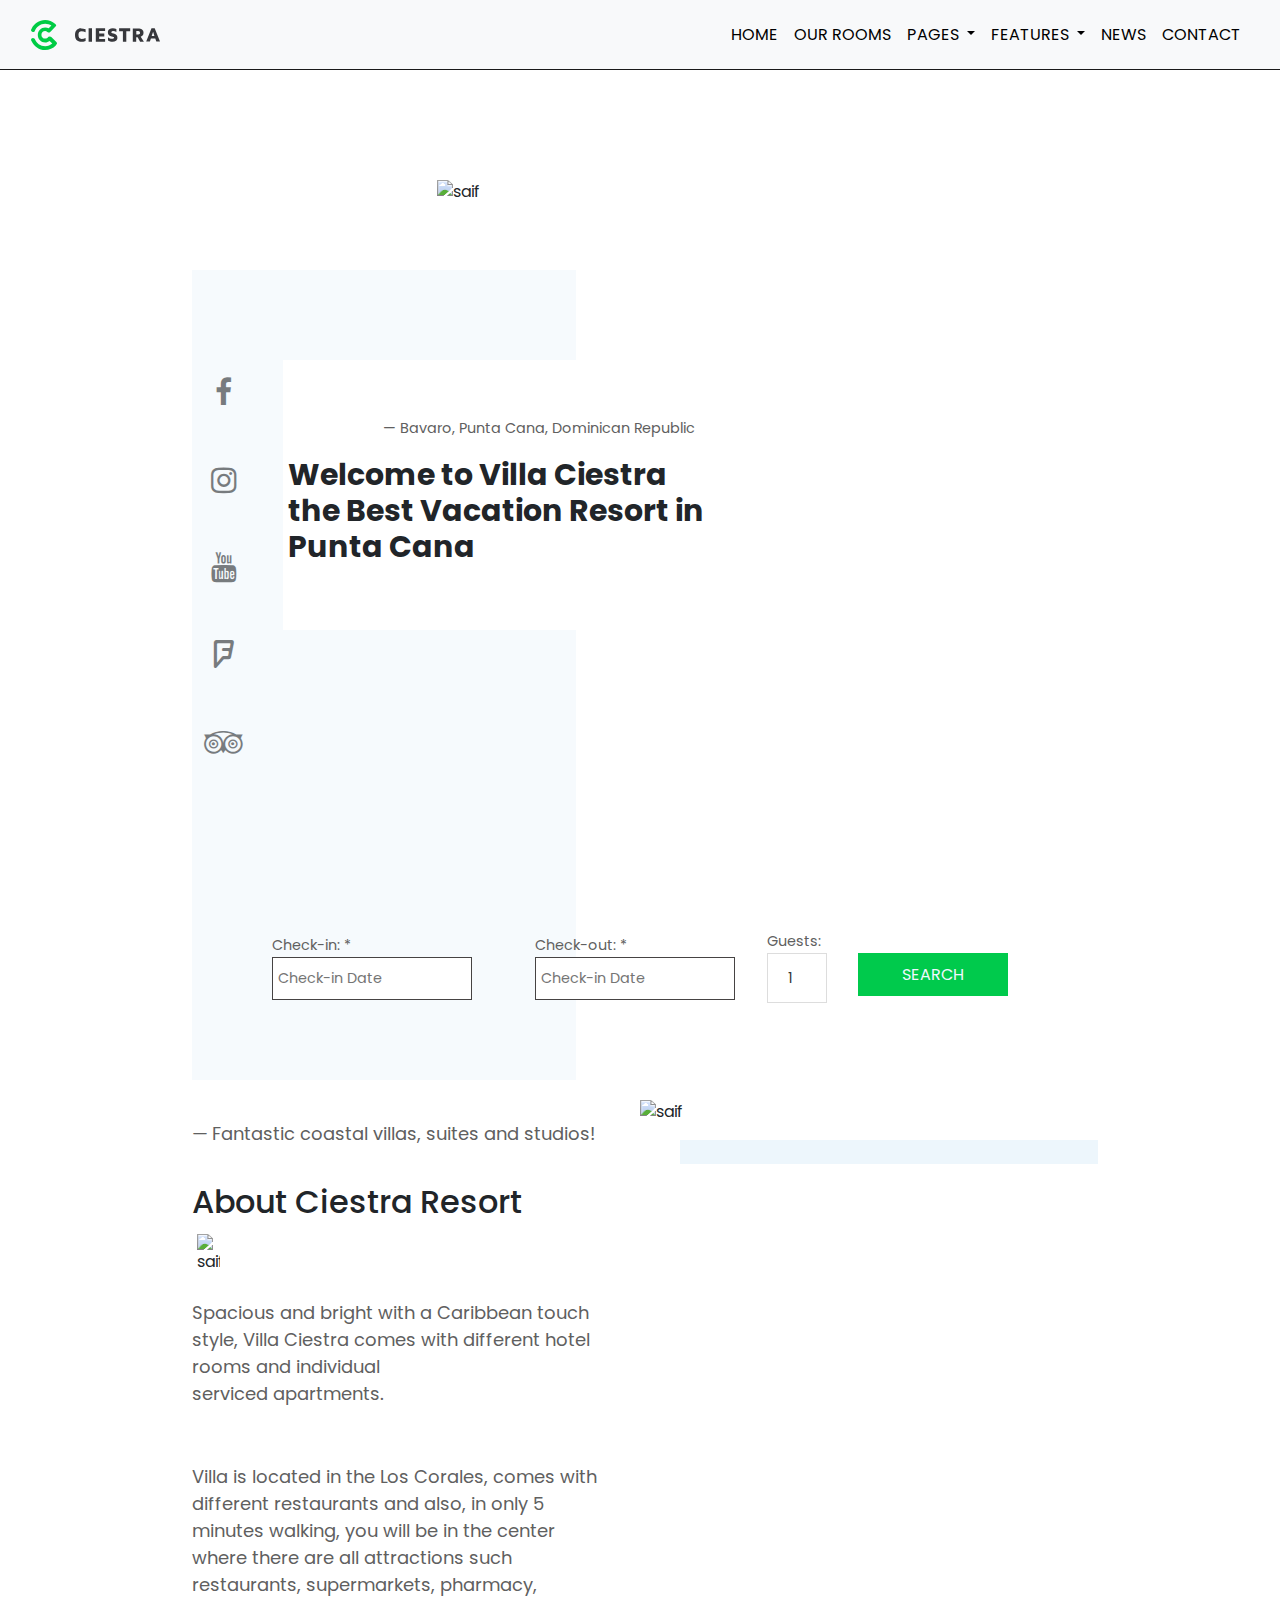
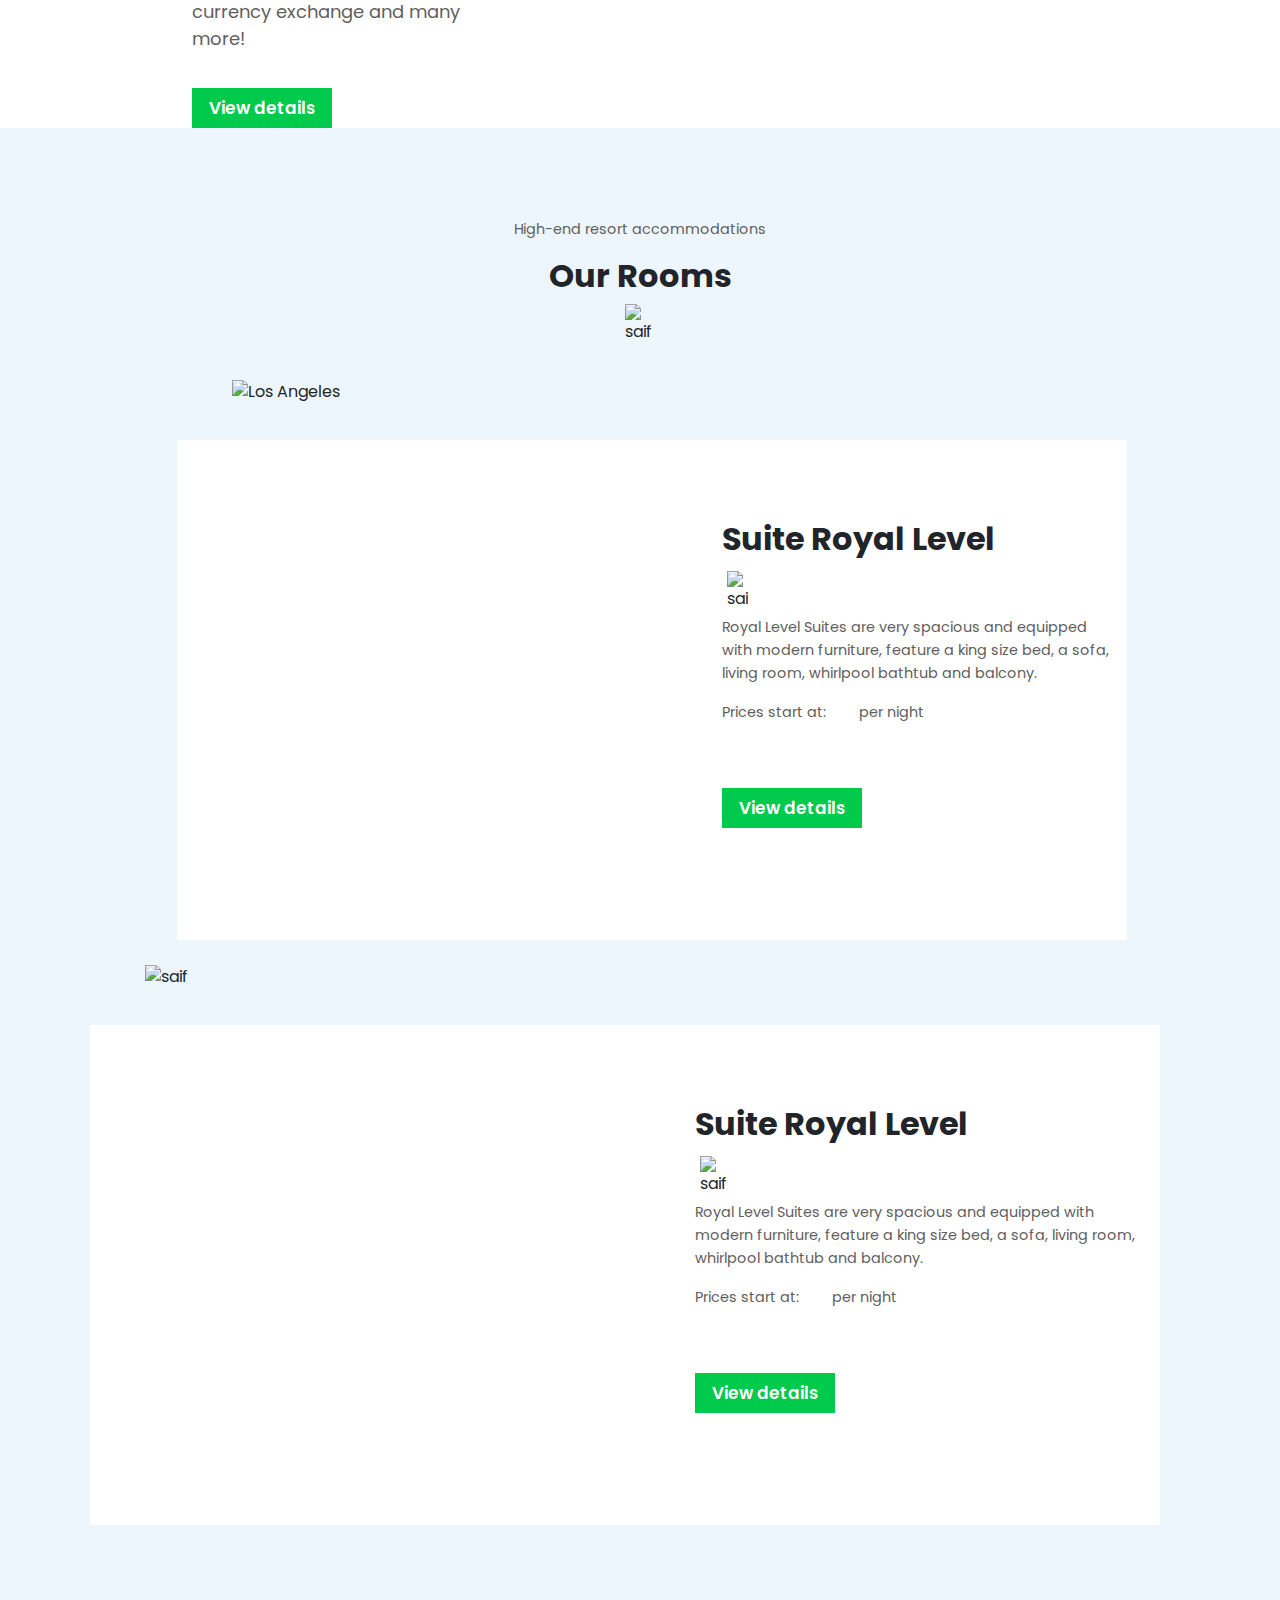
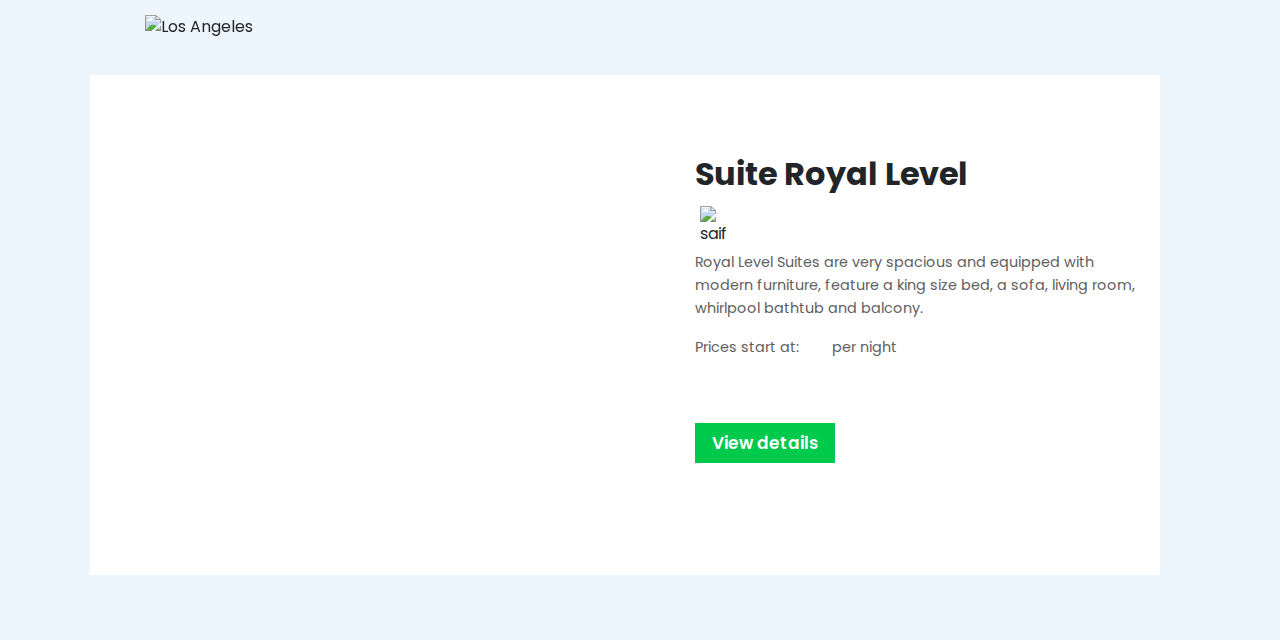
==== index.html @ c86b934a "updating files" ====
<!DOCTYPE html>
<html>
    <head>
        <title>saif first web delopmaint</title>
        <link href="https://fonts.googleapis.com/css?family=Poppins&display=swap" rel="stylesheet">
        <link rel="stylesheet" href="css/style.css">
        <meta charset="utf-8">
  <meta name="viewport" content="width=device-width, initial-scale=1">
  <link rel="stylesheet" href="https://maxcdn.bootstrapcdn.com/bootstrap/4.4.1/css/bootstrap.min.css">
   <link rel="stylesheet" href="https://cdnjs.cloudflare.com/ajax/libs/font-awesome/4.7.0/css/font-awesome.min.css" integrity="sha256-eZrrJcwDc/3uDhsdt61sL2oOBY362qM3lon1gyExkL0=" crossorigin="anonymous" />
   <link rel="stylesheet" href="rsorces/ionicons-2.0.1.zip">
   <link rel="stylesheet" href="http://code.ionicframework.com/ionicons/2.0.1/css/ionicons.min.css">
    </head>
    <body>
<!-- /////////////////////////////heder start////////////////////// -->
       <div class="heder" id="topheder">
          <nav class="navbar navbar-expand-lg fixed-top bg-light">
          <div class="container text-uppercase ps-2" >
                  <a class="navbar-brand" href="#">
                  <img src="img/ciestra_logo.svg" alt="saif">  </a>
                  <button class="navbar-toggler" type="button" data-toggle="collapse" data-target="#navbarSupportedContent" aria-controls="navbarSupportedContent" aria-expanded="false" aria-label="Toggle navigation">
                    <span class="navbar-toggler-icon"></span>
                  </button>

                  <div class="collapse navbar-collapse" id="navbarSupportedContent">
                    <ul class="navbar-nav ml-auto">
                      <li class="nav-item active">
                        <a class="nav-link" href="#">Home <span class="sr-only">(current)</span></a>
                      </li>
                      <li class="nav-item">
                        <a class="nav-link" href="#">OUR ROOMS</a>
                      </li> 
                                              <li class="nav-item dropdown">
                              <a class="nav-link dropdown-toggle" href="#" id="navbardrop" data-toggle="dropdown">
                                PAGES
                              </a>
                              <div class="dropdown-menu">
                                <a class="dropdown-item" href="#">Book Online</a>
                                <a class="dropdown-item" href="#">Amenities</a>
                                <a class="dropdown-item" href="#">Services</a>
                                <a class="dropdown-item" href="#">What Our Guests Say</a>
                                <a class="dropdown-item" href="#">About Ciestra</a>
                              </div>
                            </li>
                             <li class="nav-item dropdown">
                              <a class="nav-link dropdown-toggle" href="#" id="navbardrop1" data-toggle="dropdown">
                               FEATURES
                              </a>
                              <div class="dropdown-menu">
                                <a class="dropdown-item" href="#">HTML Elements</a>
                                <a class="dropdown-item" href="#">Typography</a>
                                <a class="dropdown-item" href="#">404 page</a>
                              </div>
                            </li>
                        <li class="nav-item">
                        <a class="nav-link" href="#">NEWS</a>
                      </li>
                        <li class="nav-item">
                        <a class="nav-link" href="#">CONTACT</a>
                      </li>
                    </ul>
              </div>
              </div>
           </nav>
        </div>
        <section class="heder-section">
         <div class="colum">
          <div class="center-div">
                    <div class="row">
                     <div class="left-div">
                      <ul class="front-page-socials theme-social-menu" id="front-page-socials">
                      <li>
                          <a href="https://facebook.com"><i class="fa fa-facebook" aria-hidden="true"></i> </a>
                      </li>
                      <li>
                    
                          <a href="https://instagram.com"> <i class="fa fa-instagram" aria-hidden="true"></i></a>
                      </li>
                      <li>
                          <a href="https://youtube.com"><i class="fa fa-youtube" aria-hidden="true"></i></a>
                      </li>
                      <li>
                          <a href="http://foursquare.com"> <i class="fa fa-foursquare" aria-hidden="true"></i></a>
                      </li>
                      <li>
                          <a href="https://tripadvisor.com"><i class="fa fa-tripadvisor" aria-hidden="true"></i> </a>
                      </li>
                  </ul>
              </div>
              <div class="right-div">
                 <div class="images">
                     <img src="https://themes.getmotopress.com/ciestra/wp-content/uploads/sites/21/2018/08/slide_01-1024x717.jpg" alt="saif">
                 </div>
                  <div class="text-heder">
                      <p class="text-center">— Bavaro, Punta Cana, Dominican Republic</p>
                      <h2>Welcome to Villa Ciestra<br>
                           the Best Vacation Resort in Punta Cana
                 </h2>
                 
                  </div>
              </div>
          </div>
          </div>
          </div>
        </section>
          
          
           <section class="foter">
               <form class="forom">
                   <p>
                       <label>Check-in: *</label>
                       <input class="input" title="text" value placeholder="Check-in Date">
                   </p><br>
                      <p >
                       <label>Check-out: *</label>
                       <input class="input" title="text" value placeholder="Check-in Date">
                   </p>
  


                      <p>
                       <label>Guests:</label>
                       <select id="mphb_adults-5e3715e5d8f83" name="mphb_adults"><option value="1" selected="selected"> 1</option><option value="2"> 2</option><option value="3"> 3</option><option value="4"> 4</option><option value="5"> 5</option><option value="6"> 6</option><option value="7"> 7</option><option value="8"> 8</option><option value="9"> 9</option><option value="10"> 10</option><option value="11"> 11</option><option value="12"> 12</option><option value="13"> 13</option><option value="14"> 14</option><option value="15"> 15</option><option value="16"> 16</option><option value="17"> 17</option><option value="18"> 18</option><option value="19"> 19</option><option value="20"> 20</option><option value="21"> 21</option><option value="22"> 22</option><option value="23"> 23</option><option value="24"> 24</option><option value="25"> 25</option><option value="26"> 26</option><option value="27"> 27</option><option value="28"> 28</option><option value="29"> 29</option><option value="30"> 30</option> </select>
                   </p>
                  
                  <input class="button" type="button" value="SEARCH">
               </form>
      </section>
<!--/////////////////////////extra-div  start//////////////      -->
<section class="extra-heder">
            <div class="center-div">
             <div class="row">
                        <div class="extra-div col-lg-6 col-md-2 col-12">
                            <p>— Fantastic coastal villas, suites and studios!</p>
                            <h2>About Ciestra Resort</h2>
                            <div class="image-div">
                                <img src="https://themes.getmotopress.com/ciestra/wp-content/uploads/sites/21/2018/08/wave_line.svg" alt="saif">
                            </div>
                                <p>
                                    Spacious and bright with a Caribbean touch style, Villa Ciestra comes with different hotel rooms and individual<br> serviced apartments.
                                </p>
                                <p>
                                Villa is located in the Los Corales, comes with different restaurants and also, in only 5 minutes walking, you will be in the center where there are all attractions such restaurants, supermarkets, pharmacy, currency exchange and many<br> more!

                                </p>
                                <div class="detale">
                    <a href="#">View details</a>
                             </div>
                    </div>
            <div class="extra-div2 col-lg-6 col-md-4 col-12">
                <div class="image">
                    <img src="https://themes.getmotopress.com/ciestra/wp-content/uploads/sites/21/2018/08/about.jpg" alt="saif">
                </div>
                
            </div>
        </div>
        </div>
</section>


<!--/////////////////////////extra-div end //////////////      -->
 <section class="OUR-ROOMS">
            <div class="center-div pra">
            <p class="text-center">High-end resort accommodations</p>
            <h2 class="text-center">Our Rooms</h2>
            <div class="image1">
                <img src="https://themes.getmotopress.com/ciestra/wp-content/uploads/sites/21/2018/08/wave_line.svg" alt="saif">
            </div>
            <br>
            <br>
            <br>
            <br>
             <div class="row">
                      <div class="master">
                      <div class="after"></div>
                       <div class="extra-div3 col-lg-6 col-md-4 col-12">
                            <div id="demo" class="carousel slide" data-ride="carousel">

                                  <!-- Indicators -->
                                  <ul class="carousel-indicators">
                                    <li data-target="#demo" data-slide-to="0" class="active"></li>
                                    <li data-target="#demo" data-slide-to="1"></li>
                                    <li data-target="#demo" data-slide-to="2"></li>
                                   </ul>

                                  <!-- The slideshow -->
                                  <div class="carousel-inner">
                                    <div class="carousel-inner active">
                                      <img src="https://themes.getmotopress.com/ciestra/wp-content/uploads/sites/21/2018/08/triple_room_03-891x891.jpg " alt="Los Angeles">
                                    </div>
                                    <div class="carousel-item">
                                      <img src="https://themes.getmotopress.com/ciestra/wp-content/uploads/sites/21/2018/08/triple_room_01-891x891.jpg" alt="Chicago">
                                    </div>
                                    <div class="carousel-item">
                                      <img src="https://themes.getmotopress.com/ciestra/wp-content/uploads/sites/21/2018/08/triple_room_02-891x891.jpg" alt="New York">
                                    </div>
                                  </div>
                                  

                                  <!-- Left and right controls -->
                                  <a class="carousel-control-prev" href="#demo" data-slide="prev">
                                    <span class="carousel-control-prev-icon"></span>
                                  </a>
                                  <a class="carousel-control-next" href="#demo" data-slide="next">
                                    <span class="carousel-control-next-icon"></span>
                                  </a>

                                </div>
                                
                
                        </div>
                        <div class="extra-div4 col-lg-6 col-md-2 col-12">
                           
                            
                            <h2>Suite Royal Level</h2>
                            <div class="image-div">
                                <img src="https://themes.getmotopress.com/ciestra/wp-content/uploads/sites/21/2018/08/wave_line.svg" alt="saif">
                            </div>
                                <p>
                                    Royal Level Suites are very spacious and equipped with modern furniture, feature a king size bed, a sofa, living room, whirlpool bathtub and balcony.
                                </p>
                                <p>Prices start at:<b>$110</b>  per night</p>
                                <br>
                                <br>
                                <div class="detale">
                    <a href="#">View details</a>
                </div>
                    </div>
            
        </div>
        </div>
       
        </div>
        <section class="sceund-section">
            <div class="contenar ecnter-div">
               <div class="row">
                <div class="master">                     <div class="after"></div>
                       <div class="extra-div3 col-lg-6 col-md-4 col-12">
                            <div id="demo" class="carousel slide" data-ride="carousel">

                                  <!-- Indicators -->
                                  <ul class="carousel-indicators">
                                    <li data-target="#demo" data-slide-to="0" class="active"></li>
                                    <li data-target="#demo" data-slide-to="1"></li>
                                    <li data-target="#demo" data-slide-to="2"></li>
                                   </ul>

                                  <!-- The slideshow -->
                                  <div class="carousel-inner">
                                    <div class="carousel-inner active">
                                      <img src="https://themes.getmotopress.com/ciestra/wp-content/uploads/sites/21/2018/08/Depositphotos_4557876_original-891x891.jpg" alt="saif">
                                    </div>
                                    <div class="carousel-item">
                                      <img src="https://themes.getmotopress.com/ciestra/wp-content/uploads/sites/21/2018/08/triple_room_01-891x891.jpg" alt="Chicago">
                                    </div>
                                    <div class="carousel-item">
                                      <img src="https://themes.getmotopress.com/ciestra/wp-content/uploads/sites/21/2018/08/triple_room_02-891x891.jpg" alt="New York">
                                    </div>
                                  </div>
                                  

                                  <!-- Left and right controls -->
                                  <a class="carousel-control-prev" href="#demo" data-slide="prev">
                                    <span class="carousel-control-prev-icon"></span>
                                  </a>
                                  <a class="carousel-control-next" href="#demo" data-slide="next">
                                    <span class="carousel-control-next-icon"></span>
                                  </a>

                                </div>
                            
                                
                
                        </div>
                        <div class="extra-div4 col-lg-6 col-md-2 col-12">
                           
                            
                            <h2>Suite Royal Level</h2>
                            <div class="image-div">
                                <img src="https://themes.getmotopress.com/ciestra/wp-content/uploads/sites/21/2018/08/wave_line.svg" alt="saif">
                            </div>
                                <p>
                                    Royal Level Suites are very spacious and equipped with modern furniture, feature a king size bed, a sofa, living room, whirlpool bathtub and balcony.
                                </p>
                                <p>Prices start at:<b>$110</b>  per night</p>
                                <br>
                                <br>
                                <div class="detale">
                    <a href="#">View details</a>
                </div>
                    </div>
            
                </div>
                
            </div>
            </div>
        </section>
                <section class="sceund-section">
            <div class="contenar ecnter-div">
               <div class="row">
                <div class="master">                     <div class="after"></div>
                       <div class="extra-div3 col-lg-6 col-md-4 col-12">
                            <div id="demo" class="carousel slide" data-ride="carousel">

  <!-- Indicators -->
                                          <ul class="carousel-indicators">
                                            <li data-target="#demo" data-slide-to="0" class="active"></li>
                                            <li data-target="#demo" data-slide-to="1"></li>
                                            <li data-target="#demo" data-slide-to="2"></li>
                                          </ul>

                                          <!-- The slideshow -->
                                          <div class="carousel-inner">
                                            <div class="carousel-item active">
                                              <img src="la.jpg" alt="Los Angeles">
                                            </div>
                                            <div class="carousel-item">
                                              <img src="chicago.jpg" alt="Chicago">
                                            </div>
                                            <div class="carousel-item">
                                              <img src="ny.jpg" alt="New York">
                                            </div>
                                          </div>

                                          <!-- Left and right controls -->
                                          <a class="carousel-control-prev" href="#demo" data-slide="prev">
                                            <span class="carousel-control-prev-icon"></span>
                                          </a>
                                          <a class="carousel-control-next" href="#demo" data-slide="next">
                                            <span class="carousel-control-next-icon"></span>
                                          </a>

                                        </div>                            

                
                        </div>
                        <div class="extra-div4 col-lg-6 col-md-2 col-12">
                           
                            
                            <h2>Suite Royal Level</h2>
                            <div class="image-div">
                                <img src="https://themes.getmotopress.com/ciestra/wp-content/uploads/sites/21/2018/08/wave_line.svg" alt="saif">
                            </div>
                                <p>
                                    Royal Level Suites are very spacious and equipped with modern furniture, feature a king size bed, a sofa, living room, whirlpool bathtub and balcony.
                                </p>
                                <p>Prices start at:<b>$110</b>  per night</p>
                                <br>
                                <br>
                                <div class="detale">
                    <a href="#">View details</a>
                </div>
                    </div>
            
                </div>
                
            </div>
            </div>
        </section>

</section>


      
<!--/////////////////////////script teg start//////////////////       -->
        <script src="https://ajax.googleapis.com/ajax/libs/jquery/3.4.1/jquery.min.js"></script>
  <script src="https://cdnjs.cloudflare.com/ajax/libs/popper.js/1.16.0/umd/popper.min.js"></script>
  <script src="https://maxcdn.bootstrapcdn.com/bootstrap/4.4.1/js/bootstrap.min.js"></script>
  <script src="https://cdnjs.cloudflare.com/ajax/libs/waypoints/4.0.1/jquery.waypoints.min.js" integrity="sha256-jDnOKIOq2KNsQZTcBTEnsp76FnfMEttF6AV2DF2fFNE=" crossorigin="anonymous"></script>
      
    <script src="https://cdnjs.cloudflare.com/ajax/libs/Counter-Up/1.0.0/jquery.counterup.min.js" integrity="sha256-JtQPj/3xub8oapVMaIijPNoM0DHoAtgh/gwFYuN5rik=" crossorigin="anonymous"></script>
    <!--/////////////////////////script teg end//////////////////       -->

    </body>
</html>
---- css/style.css ----
*{margin: 0; padding: 0; box-sizing: border-box;
font-family: 'Poppins', sans-serif;}

a{text-decoration: none; color: #fff;}
li{list-style:none;}
a:hover{text-decoration: none;}
p{
    font-size: 0.9rem;
    line-height: 1.6;
    font-weight: 400;
    color: #606060;
}
a{
    color: black!important;
}
.navbar{
    color: aliceblue;
}
.heder{
    width: 100%;
/*    background: red;*/
}

nav.navbar.navbar-expand-lg.fixed-top.bg-light{
    height: 70px;
    border-bottom: 1px solid rgba(0,0,0,0.9);
}
.colum{
    width: 100%;
    height: 80%;
    padding-right: 30px!important;
    padding-left: 30px!important;
    margin-right: 0px!important;
    margin-left: 0px!important;
   margin-top: 20px;
}
.container, .container-lg, .container-md, .container-sm {
    max-width: 100%!important;
}

a:hover{
    color: #00ca4c!important;
}
/*///////heder end//////./*/


/*////////body section start///////*/
.heder-section{
     width: 100%;
    height: 100vh;
    display: flex;
    justify-content: center;
    align-items: flex-end;
}
.column{
     display: flex;
    flex-direction: column;
}
.center-div{
   width: 70%;
    height: 100%;
    margin: auto;
   
    
}
.row{
    width: 100%;
    height: 100%;
    
}
.left-div{
    width: 10%;
    height: 100%;
   display: flex;
    flex-direction: column;
    justify-content: flex-end;
    
}
.front-page-socials{
    width: 60%;
    height: 80%;
    display: flex;
    flex-direction: column;
    align-items: center;
    justify-content: center;
}
.left-div .front-page-socials li{
  width: 100%;
    height: 10%;
   margin-bottom: 30px;
}
.left-div .front-page-socials li a{
    width: 100%;
    font-size: 30px;
    display: flex;
    justify-content: center;
    align-items: center;
}
.left-div .front-page-socials li a i{
    color: black;
    display:flex;
}
.left-div .front-page-socials li a i:hover{
    color:#00ca4c;
}

/*////////?*/
.right-div{
    width: 90%;
    height: 100%;
/*    background-color: aliceblue;*/
    z-index: 100%;
}
.right-div::before {
  opacity: 0.5;
    position: absolute;
    top: 30%;
    right: 55%;
    width: 30%;
    height:90%;
  content: "";
  background-color: #edf6fc;
}
.text-heder{
      padding-left: 5px;
    padding-right: 5px;
    display: flex;
    flex-direction: column;
    justify-content: center;
    align-items: center;
    position: absolute;
    top: 40%;
    width: 40%;
    height: 30%;
    background: #fff;
    z-index: 1;
}
.text-heder h2{
    font-size: 30px;
    font-weight: 700;
}
.images{
    position: relative;
    max-width: 842px;
    height: 100%;
    margin: 0;
    margin-left: 20%;
}
img{
    width: 100%;
    height: 100%;
    display: block;
    object-fit: initial;
    
}

.foter{
    margin-top: 30px!important;
    margin: auto;
    width: 60%;
    height: 15%;
/*    position: inherit;*/
    z-index: 100;
    position: absolute;
    left: 20%;
    right: auto;
    top: auto;
    bottom: auto;
/*    background-color: antiquewhite;*/
   
}
.foter form{
    width: 100%;
    display: flex;
    flex-direction: row;
    align-items: center;
     display: flex;
    justify-content: space-around;
/*    background-color: aliceblue;*/
}
.foter form label{
    margin: 0;
    padding: 0;
    text-align:start;
}
.foter form p{
    display: flex;
    flex-direction: column;
    display: flex;
    justify-content: space-between;
}
.forom{
/*    width: 100%;*/
    display: flex;
    justify-content: space-between;
    min-width: 277px;
}
.foter .input{
    background-image: url(https://themes.getmotopress.com/ciestra/wp-content/themes/ciestra/images/calendar_passive.svg);
    background-repeat: no-repeat;
    background-position: right .5em top 1em;
    padding: 5px;
    height: 43px;
    width: 200px;
    border: 1px solid #464343;
    display: flex;
    justify-content: space-between;
}
.input-c{
    width: 100px;
    height: 43px;

}
.button{
    width: 150px;
    height: 43px;
    border: none;
 background: #00ca4c; 
    color: aliceblue;
}
select {
    border: 1px solid #ddd;
    -webkit-appearance: none;
    -moz-appearance: none;
    appearance: none;
    background-image: url(https://themes.getmotopress.com/ciestra/wp-content/themes/ciestra/images/arrow_passive.svg);
    background-repeat: no-repeat;
    background-position: right 0.5rem top 1.25rem;
    background-color: #fff;
    height: 50px;
}
.forom select {
    display: block;
    color: #37383c;
    border: 1px solid #ddd;
    max-width: 458px;
    width: 100%;
    padding: .625rem 1.25rem;
    border-radius: 0;
}

/*/////////*/
.extra-heder{
    margin-top: 200px;
    width: 100%;
    height: 100%=;
}

.extra-div{
    height: 80%!important;
    width: 100%!important;
    background: #fff;
}
.extra-div p{
    line-height: 27px;
    font-size: 18px;
    text-align: start;
    padding: 20px 0;
    font-weight: 400;
}


.image-div img{
    width: 8%;
    height: 17%;
    padding: 5px;
    
}
.detale{
    width: 140PX;
    height: 40px;
    background-color: #00ca4c;
    font-size: 17px;
    font-weight: 600;
    display: flex;
    justify-content: center;
    align-items: center;
}
.detale:hover{
    background: #00ad41;
    color: #fff;
    text-decoration: none;
}
.detale a{
   color: #fff!important;}
.detale a:hover{
    background-color:#00ad41!important; 
    list-style: none!important;
    text-decoration: none!important;
    color: #fff!important;
}
.extra-div2{
    height: 100%;
  background: #fff;
    
}

.extra-div2 .image{
    width: 100%;
    height: 90%;
      
}
.extra-div2 .image img{
  box-shadow: 40px 40px 0px 0px #edf6fc;
}
/*//////////////////////////////////////heder section end////////////////////////////////*/
.OUR-ROOMS{
    width: 100%;
    height:auto;
    background-color: #edf6fc;
    padding-top: 20px!important;
}
.center-div.pra {
    padding-top: 70px;
}

.OUR-ROOMS .center-div{
/*    background-color: aliceblue;*/
    
}

.OUR-ROOMS h2{
    font-weight: 700;
}
.OUR-ROOMS .image1{
    width: 100px;
    height: 7%;
    margin: auto;
    display: flex;
    justify-content: center;
    align-items: center;
}
.OUR-ROOMS .image1 img{
    width: 30%;
    height: 30%;
}
.carousel-indicators li{
    border-radius: 100%!important;
/*    background-color: aqua!important;*/
/*    background-color: red;*/
}

.carousel-item img{
  box-shadow: 40px 40px 0px 0px red;

}
.extra-div3{
    width: 300px!important;
    height: 200px!important;
}
.master{
    display: flex;
    flex-direction: row;
    width: 1100px;
    height:500px;
    margin-top: 100px;
}
.carousel{
    width: 460px!important;
    height: 460px!important;
    margin-top: -60px;
    margin-left: 40px;
/*     box-shadow: 50px 90px  #edf6fc;*/

}
.extra-div4{
    width: 300px!important;
    height: 400px!important;
    padding: 80px;
    display: flexf;
    justify-content: center;
    align-items: center;
/*    background-color: red;*/
}

{
    position: absolute;
    width: 480px;
    height: 400px;
    left: 20%;
    bottom: 20%;
    top: 305%;
}
.extra-div4.col-lg-6.col-md-2.col-12 {
    padding-left: 70px;
}
b{
    font-size: 0px;
    margin-left: 7px;
    margin-right: 10px;
    letter-spacing: 3px;
}
.sceund-section{
    margin-top: 20px;
    width: 100%;
    height: 630px;
    padding-top: 0px;
    display: flex;
    justify-content: center;
    align-items: center;

}
.master{
    min-width:950px;
   max-width: 1400px;
    height: 500px;
    margin: auto;
    margin-bottom: 0px!important;
    margin-top: 0px!important;
    background-color: #fff;
}
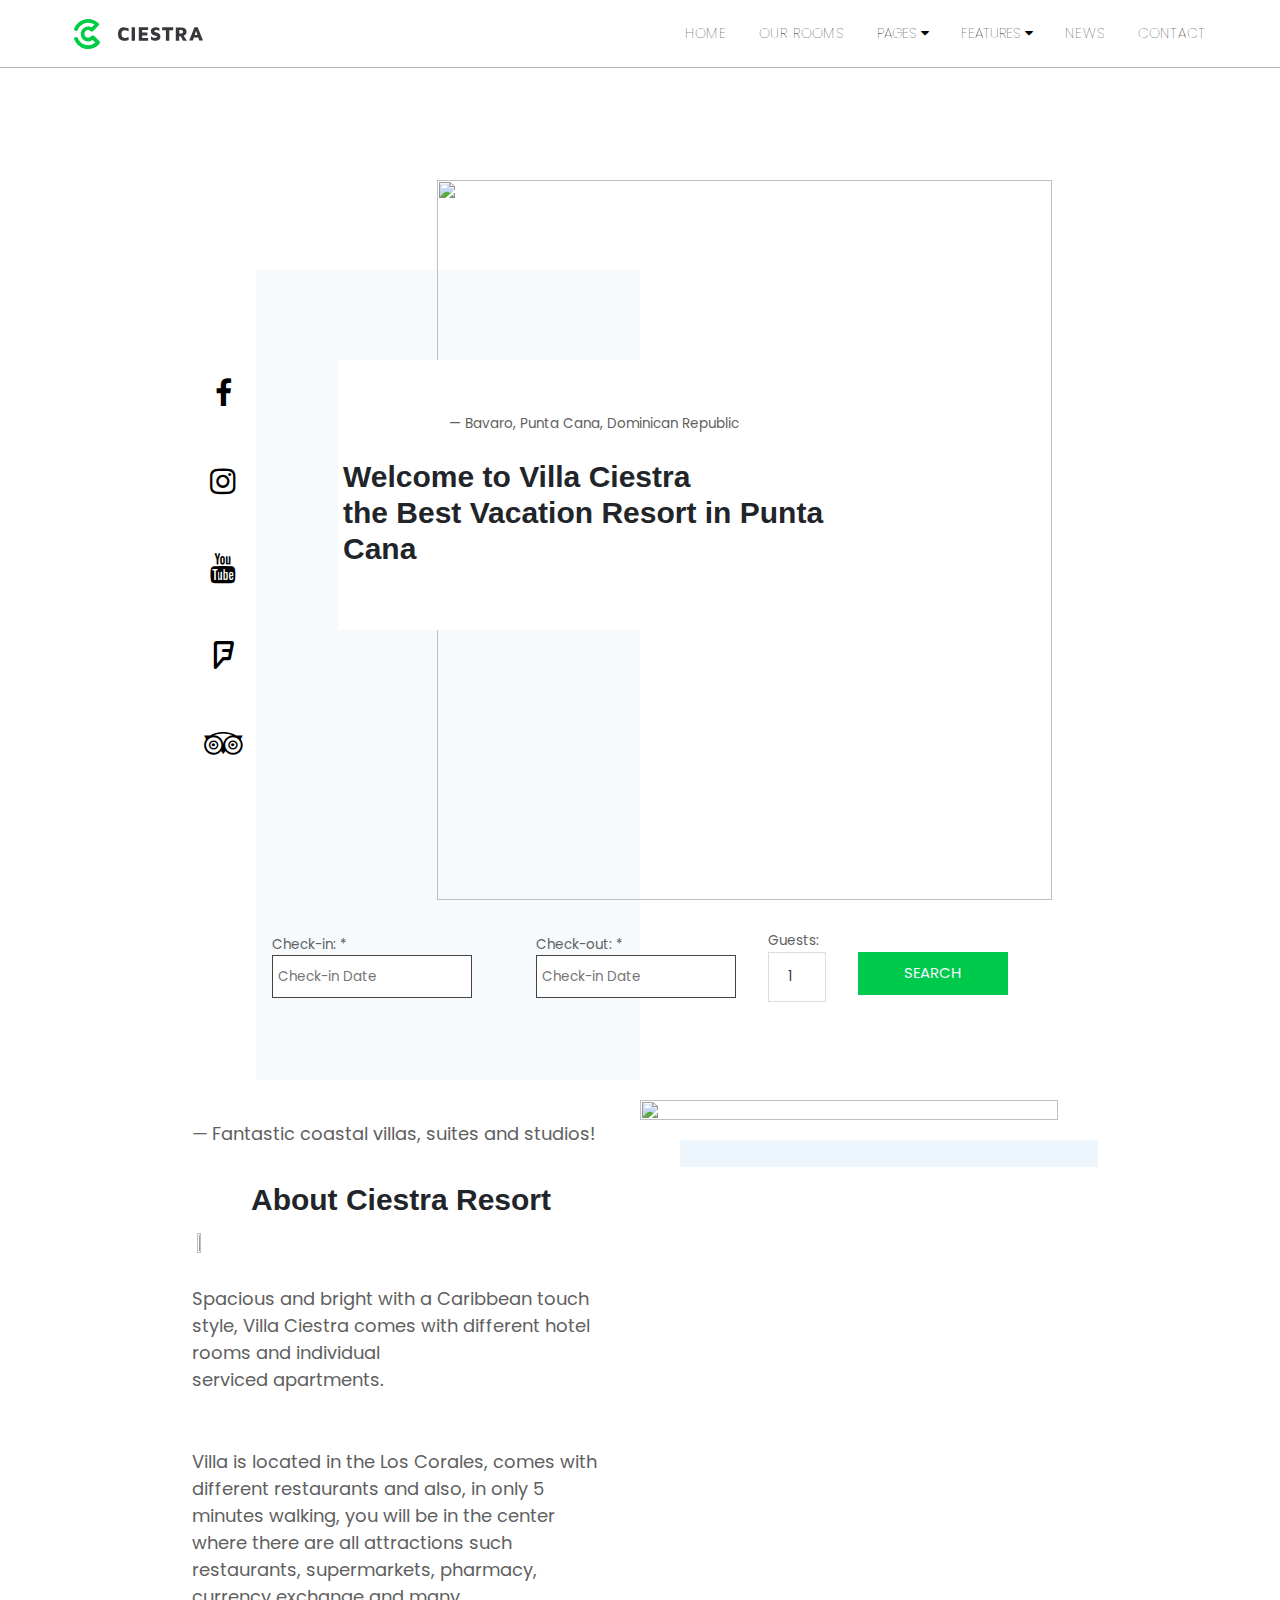
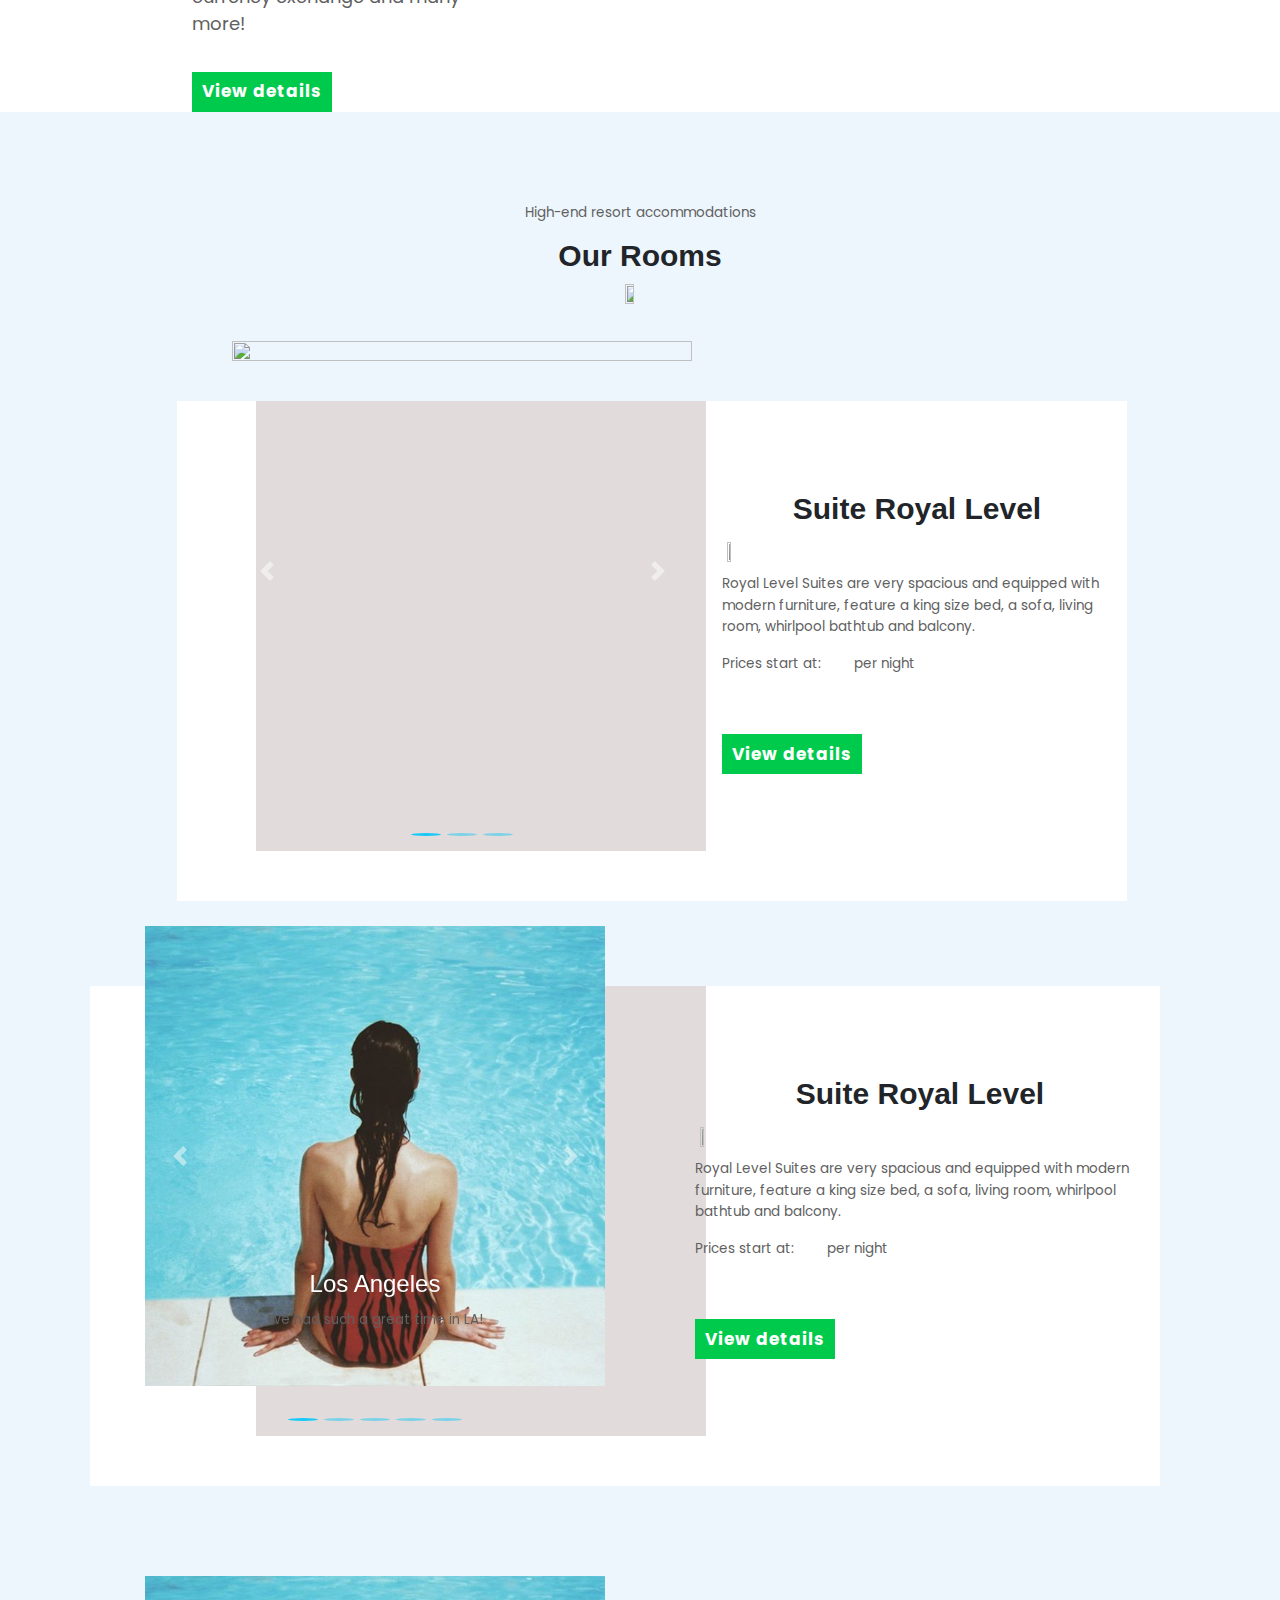
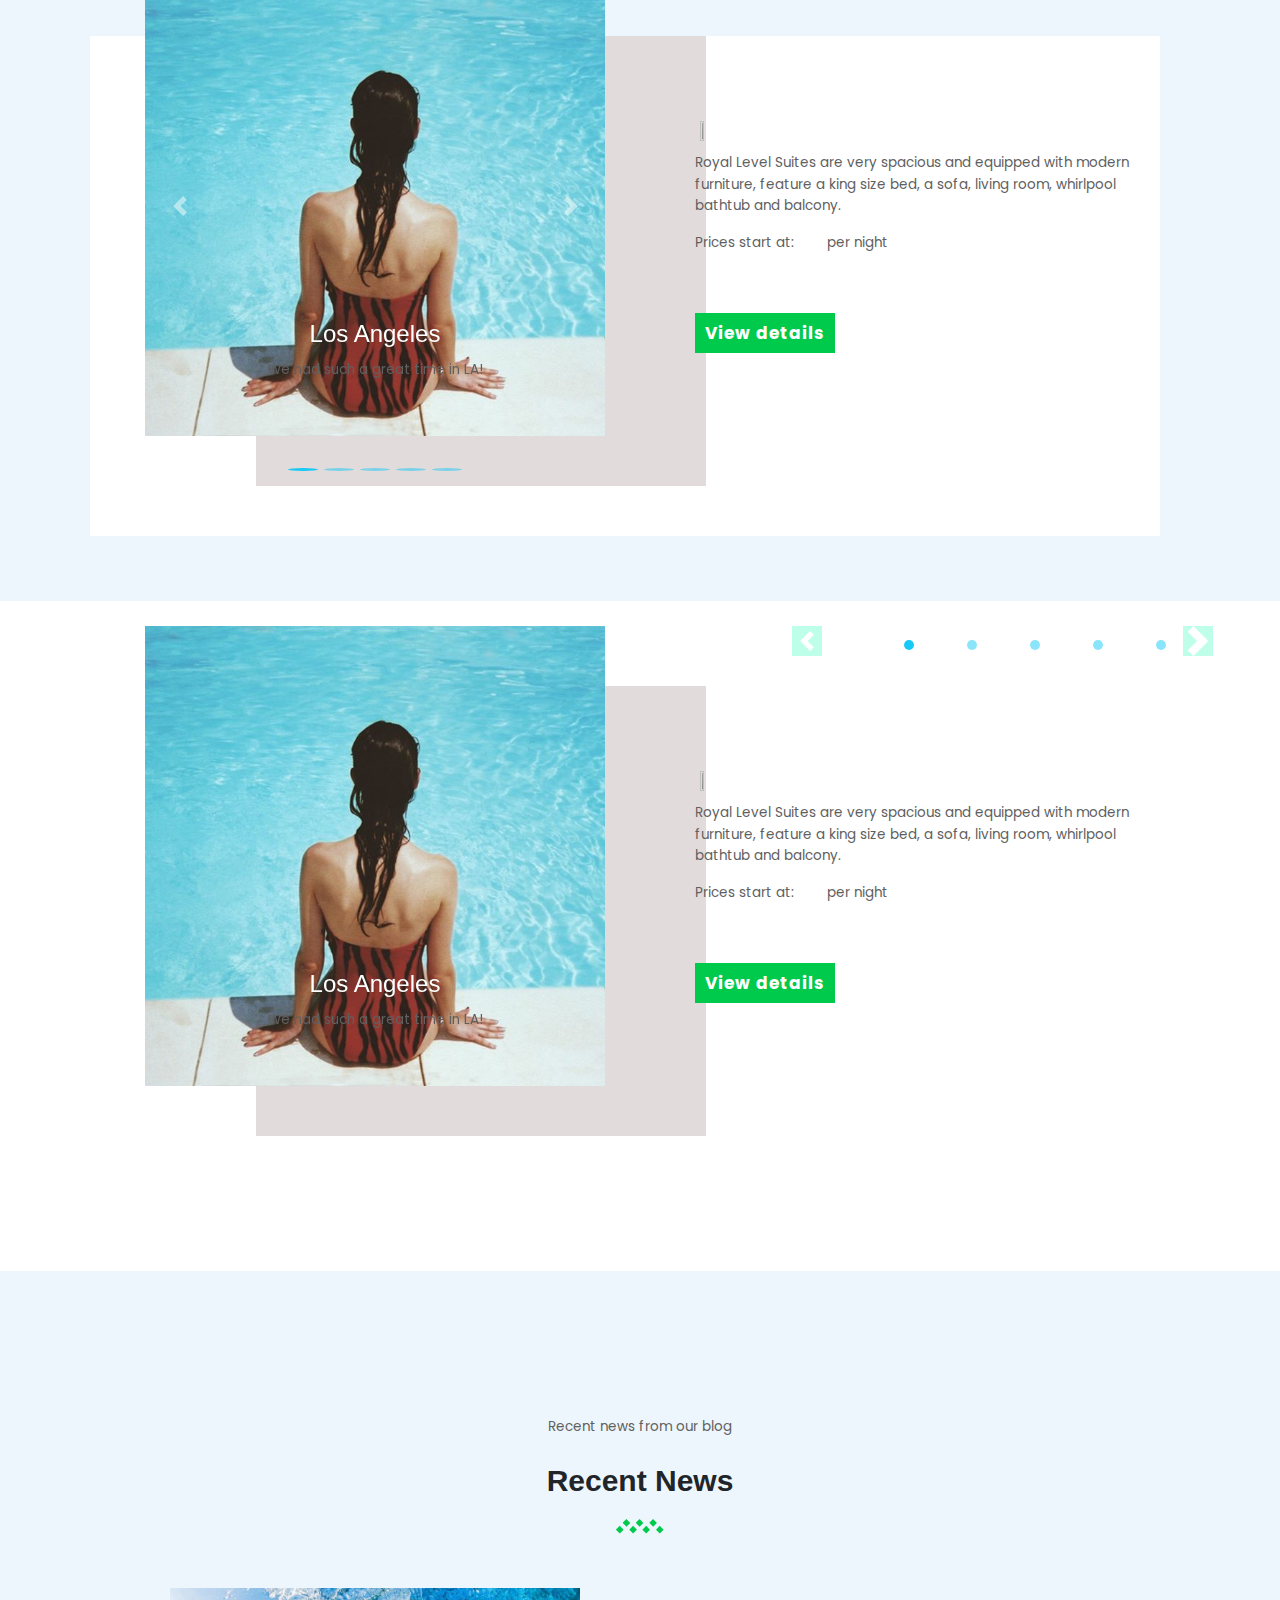
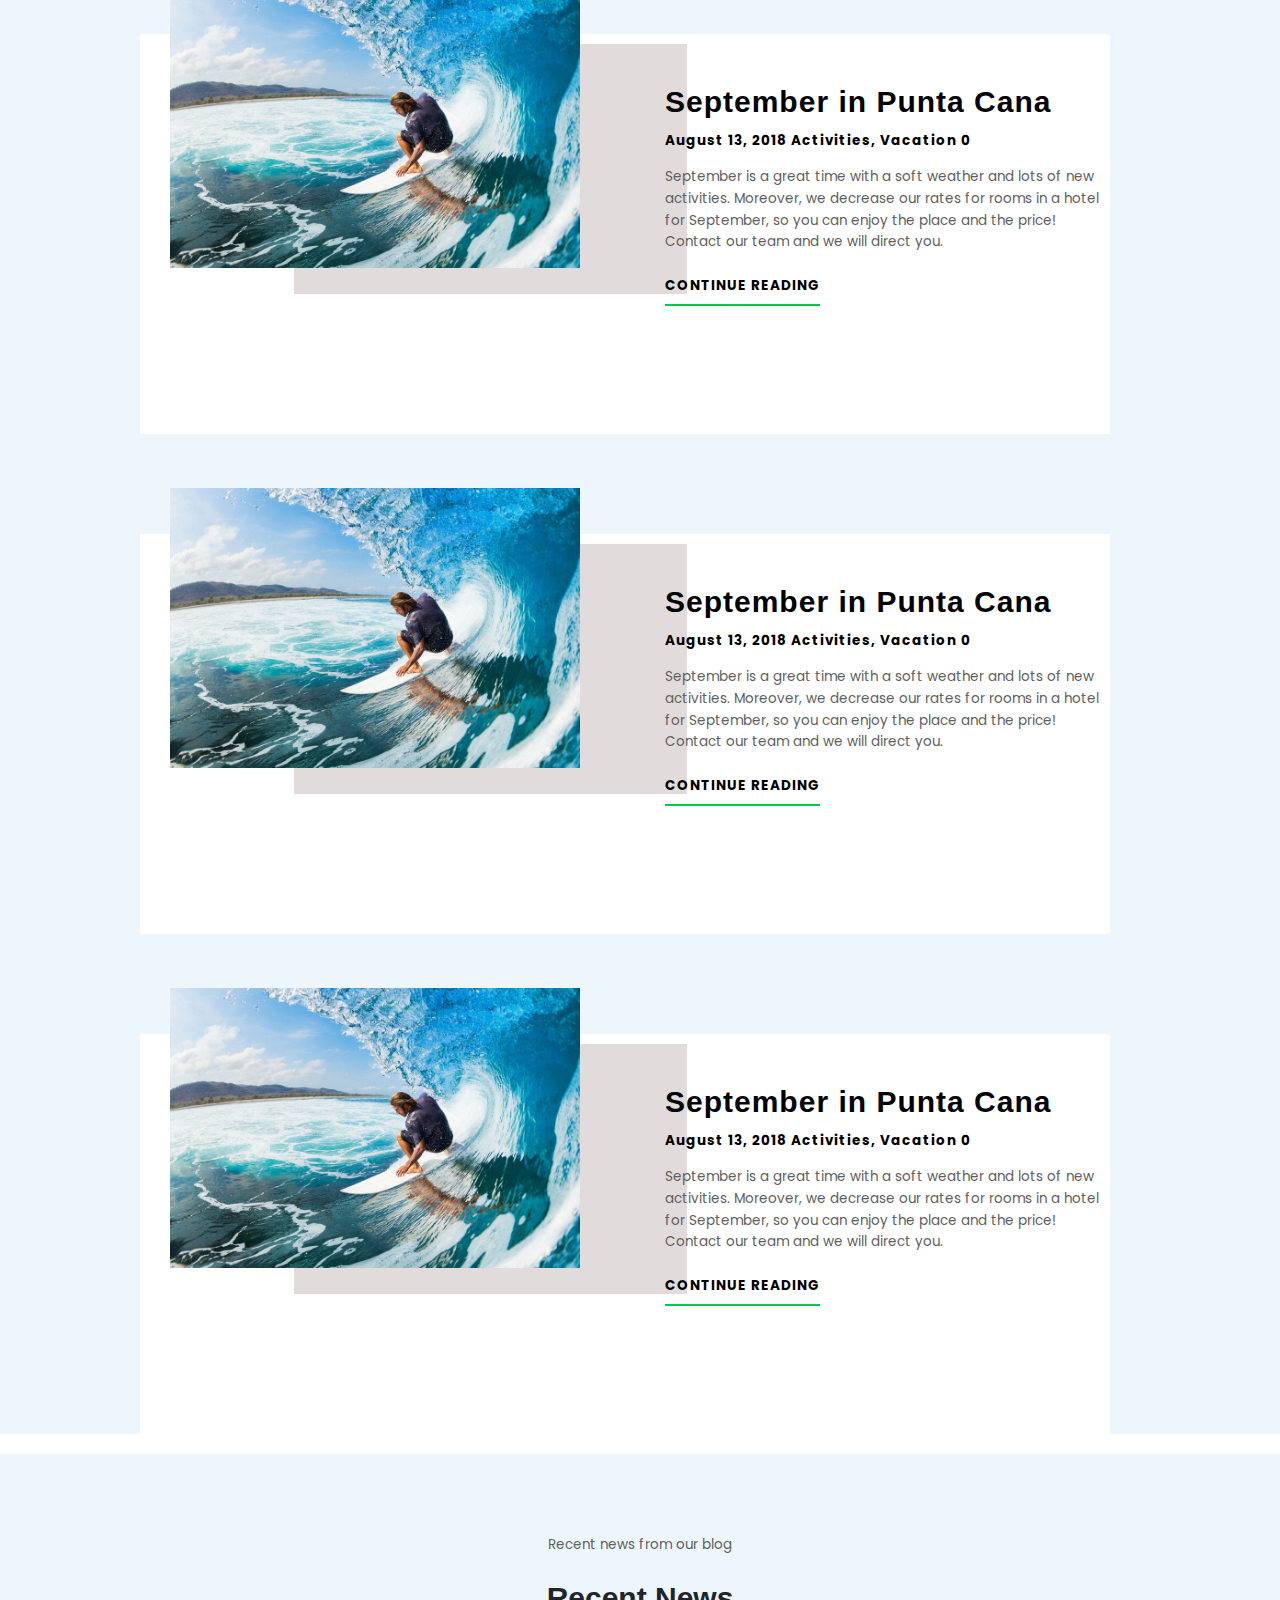
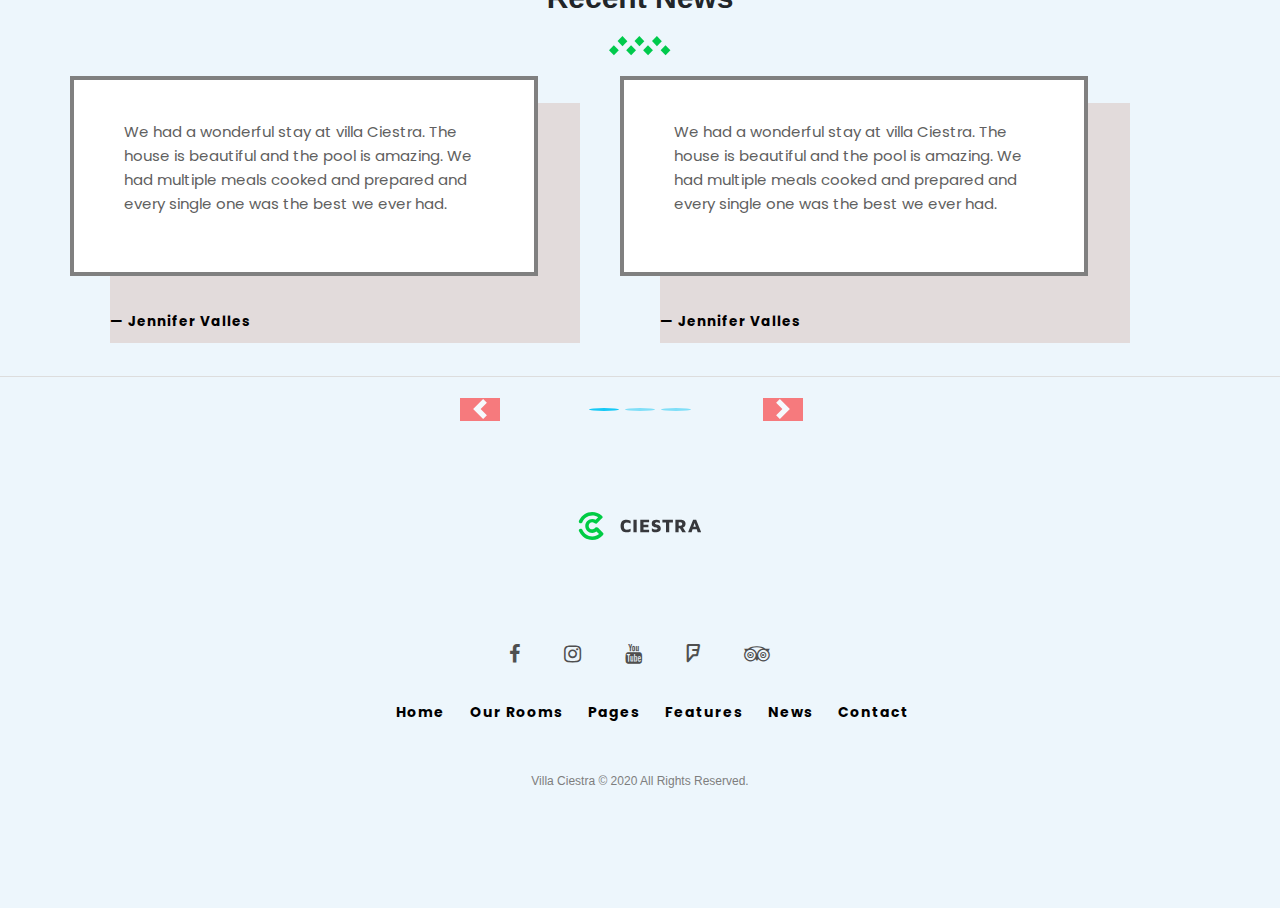
==== commit 9ff2807a: "updating files" ====
--- a/index.html
+++ b/index.html
@@ -4,66 +4,107 @@
         <title>saif first web delopmaint</title>
         <link href="https://fonts.googleapis.com/css?family=Poppins&display=swap" rel="stylesheet">
         <link rel="stylesheet" href="css/style.css">
-        <meta charset="utf-8">
-  <meta name="viewport" content="width=device-width, initial-scale=1">
-  <link rel="stylesheet" href="https://maxcdn.bootstrapcdn.com/bootstrap/4.4.1/css/bootstrap.min.css">
-   <link rel="stylesheet" href="https://cdnjs.cloudflare.com/ajax/libs/font-awesome/4.7.0/css/font-awesome.min.css" integrity="sha256-eZrrJcwDc/3uDhsdt61sL2oOBY362qM3lon1gyExkL0=" crossorigin="anonymous" />
-   <link rel="stylesheet" href="rsorces/ionicons-2.0.1.zip">
-   <link rel="stylesheet" href="http://code.ionicframework.com/ionicons/2.0.1/css/ionicons.min.css">
-    </head>
-    <body>
+                        <meta charset="utf-8">
+                  <meta name="viewport" content="width=device-width, initial-scale=1">
+                  <link rel="stylesheet" href="https://maxcdn.bootstrapcdn.com/bootstrap/4.4.1/css/bootstrap.min.css">
+                   <link rel="stylesheet" href="https://cdnjs.cloudflare.com/ajax/libs/font-awesome/4.7.0/css/font-awesome.min.css" integrity="sha256-eZrrJcwDc/3uDhsdt61sL2oOBY362qM3lon1gyExkL0=" crossorigin="anonymous" />
+                   <link rel="stylesheet" href="rsorces/ionicons-2.0.1.zip">
+                   <link rel="stylesheet" href="http://code.ionicframework.com/ionicons/2.0.1/css/ionicons.min.css">
+                  <meta name="viewport" content="width=device-width, initial-scale=1">
+                  <link rel="stylesheet" href="https://maxcdn.bootstrapcdn.com/bootstrap/4.4.1/css/bootstrap.min.css">
+                  <script src="https://ajax.googleapis.com/ajax/libs/jquery/3.4.1/jquery.min.js"></script>
+                  <script src="https://cdnjs.cloudflare.com/ajax/libs/popper.js/1.16.0/umd/popper.min.js"></script>
+                  <script src="https://maxcdn.bootstrapcdn.com/bootstrap/4.4.1/js/bootstrap.min.js"></script>
+                   <meta charset="UTF-8">
+                <link rel="stylesheet" href="./css/responsiv.css">
+                <link rel="stylesheet" href="https://www.w3schools.com/w3css/4/w3.css">
+                <link rel="stylesheet" href="https://fonts.googleapis.com/css?family=Raleway">
+                <link rel="stylesheet" href="https://cdnjs.cloudflare.com/ajax/libs/font-awesome/4.7.0/css/font-awesome.min.css">
+
+                    </head>
+                    <body>
+                    <div class="w3-top">
+                  <div class="w3-bar w3-white w3-card" id="myNavbar">
+                   <div class="extra">
+                    <a href="#home" class="w3-bar-item w3-button w3-wide"><img src="./img/ciestra_logo.svg"> </a>
+                    <!-- Right-sided navbar links -->
+                    <div class="w3-right w3-hide-small">
+                      <a href="index.html" class="w3-bar-item w3-button">HOME</a>
+                      <a href="#team" class="w3-bar-item w3-button">OUR ROOMS</a>
+                       <div class="w3-dropdown-hover w3-hide-small">
+                    <button class="w3-button" title="Notifications">PAGES <i class="fa fa-caret-down"></i></button>     
+                    <div class="w3-dropdown-content w3-card-4 w3-bar-block">
+                      <a href="./bokonline/bookonline.html" class="w3-bar-item w3-button">Book Online</a>
+                      <a href="./amenites/amenites.html" class="w3-bar-item w3-button">Amenities</a>
+                      <a href="./sievece/sarvice.html" class="w3-bar-item w3-button">Services</a>
+                      <a href="./wat/what.html" class="w3-bar-item w3-button">What Our Guests Say</a>
+                      <a href="./Ciestra/Ciestra.html" class="w3-bar-item w3-button">About Ciestra</a>
+                    </div>
+                  </div>
+                 <div class="w3-dropdown-hover w3-hide-small">
+                    <button class="w3-button" title="Notifications">FEATURES <i class="fa fa-caret-down"></i></button>     
+                    <div class="w3-dropdown-content w3-card-4 w3-bar-block">
+                      <a href="#" class="w3-bar-item w3-button">Link</a>
+                      <a href="#" class="w3-bar-item w3-button">Link</a>
+                      <a href="#" class="w3-bar-item w3-button">Link</a>
+                    </div>
+                  </div>
+
+     
+                      <a href="niws/niws.html.html" class="w3-bar-item w3-button"> NEWS</a>
+                      <a href="contect/contect.html" class="w3-bar-item w3-button"> CONTACT</a>
+                    </div>
+                    </div>
+                    <!-- Hide right-floated links on small screens and replace them with a menu icon -->
+
+                    <a href="javascript:void(0)" class="w3-bar-item w3-button w3-right w3-hide-large w3-hide-medium" onclick="w3_open()">
+                      <i class="fa fa-bars"></i>
+                    </a>
+                  </div>
+                </div>
+
+                <!-- Sidebar on small screens when clicking the menu icon -->
+                <nav class="w3-sidebar w3-bar-block w3-white w3-card w3-animate-left w3-hide-medium w3-hide-large" style="display:none" id="mySidebar">
+                  <a href="javascript:void(0)" onclick="w3_close()" class="w3-bar-item w3-button w3-large w3-padding-16">Close ×</a>
+                  <a href="#about" onclick="w3_close()" class="w3-bar-item w3-button">ABOUT</a>
+                  <a href="#team" onclick="w3_close()" class="w3-bar-item w3-button">TEAM</a>
+                  <a href="#work" onclick="w3_close()" class="w3-bar-item w3-button">WORK</a>
+                  <a href="#pricing" onclick="w3_close()" class="w3-bar-item w3-button">PRICING</a>
+                  <a href="#contact" onclick="w3_close()" class="w3-bar-item w3-button">CONTACT</a>
+                </nav>
+
+
+
+                <script>
+                // Modal Image Gallery
+                function onClick(element) {
+                  document.getElementById("img01").src = element.src;
+                  document.getElementById("modal01").style.display = "block";
+                  var captionText = document.getElementById("caption");
+                  captionText.innerHTML = element.alt;
+                }
+
+
+                // Toggle between showing and hiding the sidebar when clicking the menu icon
+                var mySidebar = document.getElementById("mySidebar");
+
+                function w3_open() {
+                  if (mySidebar.style.display === 'block') {
+                    mySidebar.style.display = 'none';
+                  } else {
+                    mySidebar.style.display = 'block';
+                  }
+                }
+
+                // Close the sidebar with the close button
+                function w3_close() {
+                    mySidebar.style.display = "none";
+                }
+                </script>
+
 <!-- /////////////////////////////heder start////////////////////// -->
-       <div class="heder" id="topheder">
-          <nav class="navbar navbar-expand-lg fixed-top bg-light">
-          <div class="container text-uppercase ps-2" >
-                  <a class="navbar-brand" href="#">
-                  <img src="img/ciestra_logo.svg" alt="saif">  </a>
-                  <button class="navbar-toggler" type="button" data-toggle="collapse" data-target="#navbarSupportedContent" aria-controls="navbarSupportedContent" aria-expanded="false" aria-label="Toggle navigation">
-                    <span class="navbar-toggler-icon"></span>
-                  </button>
-
-                  <div class="collapse navbar-collapse" id="navbarSupportedContent">
-                    <ul class="navbar-nav ml-auto">
-                      <li class="nav-item active">
-                        <a class="nav-link" href="#">Home <span class="sr-only">(current)</span></a>
-                      </li>
-                      <li class="nav-item">
-                        <a class="nav-link" href="#">OUR ROOMS</a>
-                      </li> 
-                                              <li class="nav-item dropdown">
-                              <a class="nav-link dropdown-toggle" href="#" id="navbardrop" data-toggle="dropdown">
-                                PAGES
-                              </a>
-                              <div class="dropdown-menu">
-                                <a class="dropdown-item" href="#">Book Online</a>
-                                <a class="dropdown-item" href="#">Amenities</a>
-                                <a class="dropdown-item" href="#">Services</a>
-                                <a class="dropdown-item" href="#">What Our Guests Say</a>
-                                <a class="dropdown-item" href="#">About Ciestra</a>
-                              </div>
-                            </li>
-                             <li class="nav-item dropdown">
-                              <a class="nav-link dropdown-toggle" href="#" id="navbardrop1" data-toggle="dropdown">
-                               FEATURES
-                              </a>
-                              <div class="dropdown-menu">
-                                <a class="dropdown-item" href="#">HTML Elements</a>
-                                <a class="dropdown-item" href="#">Typography</a>
-                                <a class="dropdown-item" href="#">404 page</a>
-                              </div>
-                            </li>
-                        <li class="nav-item">
-                        <a class="nav-link" href="#">NEWS</a>
-                      </li>
-                        <li class="nav-item">
-                        <a class="nav-link" href="#">CONTACT</a>
-                      </li>
-                    </ul>
-              </div>
-              </div>
-           </nav>
-        </div>
-        <section class="heder-section">
+  
+    <section class="heder-section">
          <div class="colum">
           <div class="center-div">
                     <div class="row">
@@ -89,7 +130,7 @@
               </div>
               <div class="right-div">
                  <div class="images">
-                     <img src="https://themes.getmotopress.com/ciestra/wp-content/uploads/sites/21/2018/08/slide_01-1024x717.jpg" alt="saif">
+                     <img src="https://themes.getmotopress.com/ciestra/wp-content/uploads/sites/21/2018/08/slide_01-1024x717.jpg">
                  </div>
                   <div class="text-heder">
                       <p class="text-center">— Bavaro, Punta Cana, Dominican Republic</p>
@@ -134,7 +175,7 @@
                             <p>— Fantastic coastal villas, suites and studios!</p>
                             <h2>About Ciestra Resort</h2>
                             <div class="image-div">
-                                <img src="https://themes.getmotopress.com/ciestra/wp-content/uploads/sites/21/2018/08/wave_line.svg" alt="saif">
+                                <img src="https://themes.getmotopress.com/ciestra/wp-content/uploads/sites/21/2018/08/wave_line.svg" >
                             </div>
                                 <p>
                                     Spacious and bright with a Caribbean touch style, Villa Ciestra comes with different hotel rooms and individual<br> serviced apartments.
@@ -149,7 +190,7 @@
                     </div>
             <div class="extra-div2 col-lg-6 col-md-4 col-12">
                 <div class="image">
-                    <img src="https://themes.getmotopress.com/ciestra/wp-content/uploads/sites/21/2018/08/about.jpg" alt="saif">
+                    <img src="https://themes.getmotopress.com/ciestra/wp-content/uploads/sites/21/2018/08/about.jpg">
                 </div>
                 
             </div>
@@ -164,7 +205,7 @@
             <p class="text-center">High-end resort accommodations</p>
             <h2 class="text-center">Our Rooms</h2>
             <div class="image1">
-                <img src="https://themes.getmotopress.com/ciestra/wp-content/uploads/sites/21/2018/08/wave_line.svg" alt="saif">
+                <img src="https://themes.getmotopress.com/ciestra/wp-content/uploads/sites/21/2018/08/wave_line.svg" >
             </div>
             <br>
             <br>
@@ -177,7 +218,7 @@
                             <div id="demo" class="carousel slide" data-ride="carousel">
 
                                   <!-- Indicators -->
-                                  <ul class="carousel-indicators">
+                                  <ul class="carousel-indicators ">
                                     <li data-target="#demo" data-slide-to="0" class="active"></li>
                                     <li data-target="#demo" data-slide-to="1"></li>
                                     <li data-target="#demo" data-slide-to="2"></li>
@@ -186,13 +227,13 @@
                                   <!-- The slideshow -->
                                   <div class="carousel-inner">
                                     <div class="carousel-inner active">
-                                      <img src="https://themes.getmotopress.com/ciestra/wp-content/uploads/sites/21/2018/08/triple_room_03-891x891.jpg " alt="Los Angeles">
+                                      <img src="https://themes.getmotopress.com/ciestra/wp-content/uploads/sites/21/2018/08/triple_room_03-891x891.jpg " >
                                     </div>
                                     <div class="carousel-item">
-                                      <img src="https://themes.getmotopress.com/ciestra/wp-content/uploads/sites/21/2018/08/triple_room_01-891x891.jpg" alt="Chicago">
+                                      <img src="https://themes.getmotopress.com/ciestra/wp-content/uploads/sites/21/2018/08/triple_room_01-891x891.jpg" >
                                     </div>
                                     <div class="carousel-item">
-                                      <img src="https://themes.getmotopress.com/ciestra/wp-content/uploads/sites/21/2018/08/triple_room_02-891x891.jpg" alt="New York">
+                                      <img src="https://themes.getmotopress.com/ciestra/wp-content/uploads/sites/21/2018/08/triple_room_02-891x891.jpg" >
                                     </div>
                                   </div>
                                   
@@ -214,7 +255,7 @@
                             
                             <h2>Suite Royal Level</h2>
                             <div class="image-div">
-                                <img src="https://themes.getmotopress.com/ciestra/wp-content/uploads/sites/21/2018/08/wave_line.svg" alt="saif">
+                                <img src="https://themes.getmotopress.com/ciestra/wp-content/uploads/sites/21/2018/08/wave_line.svg">
                             </div>
                                 <p>
                                     Royal Level Suites are very spacious and equipped with modern furniture, feature a king size bed, a sofa, living room, whirlpool bathtub and balcony.
@@ -236,38 +277,56 @@
                <div class="row">
                 <div class="master">                     <div class="after"></div>
                        <div class="extra-div3 col-lg-6 col-md-4 col-12">
+                    
                             <div id="demo" class="carousel slide" data-ride="carousel">
-
-                                  <!-- Indicators -->
-                                  <ul class="carousel-indicators">
-                                    <li data-target="#demo" data-slide-to="0" class="active"></li>
-                                    <li data-target="#demo" data-slide-to="1"></li>
-                                    <li data-target="#demo" data-slide-to="2"></li>
-                                   </ul>
-
-                                  <!-- The slideshow -->
-                                  <div class="carousel-inner">
-                                    <div class="carousel-inner active">
-                                      <img src="https://themes.getmotopress.com/ciestra/wp-content/uploads/sites/21/2018/08/Depositphotos_4557876_original-891x891.jpg" alt="saif">
-                                    </div>
-                                    <div class="carousel-item">
-                                      <img src="https://themes.getmotopress.com/ciestra/wp-content/uploads/sites/21/2018/08/triple_room_01-891x891.jpg" alt="Chicago">
-                                    </div>
-                                    <div class="carousel-item">
-                                      <img src="https://themes.getmotopress.com/ciestra/wp-content/uploads/sites/21/2018/08/triple_room_02-891x891.jpg" alt="New York">
-                                    </div>
-                                  </div>
+                              <ul class="carousel-indicators">
+                                <li data-target="#demo" data-slide-to="0" class="active"></li>
+                                <li data-target="#demo" data-slide-to="1"></li>
+                                <li data-target="#demo" data-slide-to="2"></li>
+                                <li data-target="#demo" data-slide-to="3"></li>
+                                <li data-target="#demo" data-slide-to="4"></li>
+
+                              </ul>
+                              <div class="carousel-inner">
+                                <div class="carousel-item active">
+                                  <img src="./img/38236433_274036220042790_7088829773857685504_n.jpg"  width="1100" height="500">
+                                  <div class="carousel-caption">
+                                    <h3>Los Angeles</h3>
+                                    <p>We had such a great time in LA!</p>
+                                  </div>   
+                                </div>
+                                <div class="carousel-item">
+                                  <img src="./img/38420517_230081757708992_5657567222801891328_n.jpg"  width="1100" height="500">
+                                  <div class="carousel-caption">
+                      
+                                  </div>   
+                                </div>
+                                <div class="carousel-item">
+                                  <img src="./img/38096984_369573483579609_7598786238937563136_n.jpg"  width="1100" height="500">
+                                  <div class="carousel-caption">
+                                  </div>   
+                                </div>
+                                <div class="carousel-item">
+                                  <img src="../webloeloper/img/38420517_230081757708992_5657567222801891328_n.jpg" width="1100" height="500">
                                   
-
-                                  <!-- Left and right controls -->
-                                  <a class="carousel-control-prev" href="#demo" data-slide="prev">
-                                    <span class="carousel-control-prev-icon"></span>
-                                  </a>
-                                  <a class="carousel-control-next" href="#demo" data-slide="next">
-                                    <span class="carousel-control-next-icon"></span>
-                                  </a>
-
-                                </div>
+                                  <div class="carousel-caption">
+                  
+                                  </div>   
+                                </div>
+                                <div class="carousel-item">
+                                  <img src="../webloeloper/img/Depositphotos_11022229_original-891x891.jpg" width="1100" height="500">
+                                  <div class="carousel-caption">
+        
+                                  </div>   
+                                </div>
+                              </div>
+                              <a class="carousel-control-prev" href="#demo" data-slide="prev">
+                                <span class="carousel-control-prev-icon"></span>
+                              </a>
+                              <a class="carousel-control-next" href="#demo" data-slide="next">
+                                <span class="carousel-control-next-icon"></span>
+                              </a>
+                            </div>
                             
                                 
                 
@@ -277,7 +336,7 @@
                             
                             <h2>Suite Royal Level</h2>
                             <div class="image-div">
-                                <img src="https://themes.getmotopress.com/ciestra/wp-content/uploads/sites/21/2018/08/wave_line.svg" alt="saif">
+                                <img src="https://themes.getmotopress.com/ciestra/wp-content/uploads/sites/21/2018/08/wave_line.svg" >
                             </div>
                                 <p>
                                     Royal Level Suites are very spacious and equipped with modern furniture, feature a king size bed, a sofa, living room, whirlpool bathtub and balcony.
@@ -300,46 +359,62 @@
                <div class="row">
                 <div class="master">                     <div class="after"></div>
                        <div class="extra-div3 col-lg-6 col-md-4 col-12">
+                           
                             <div id="demo" class="carousel slide" data-ride="carousel">
-
-  <!-- Indicators -->
-                                          <ul class="carousel-indicators">
-                                            <li data-target="#demo" data-slide-to="0" class="active"></li>
-                                            <li data-target="#demo" data-slide-to="1"></li>
-                                            <li data-target="#demo" data-slide-to="2"></li>
-                                          </ul>
-
-                                          <!-- The slideshow -->
-                                          <div class="carousel-inner">
-                                            <div class="carousel-item active">
-                                              <img src="la.jpg" alt="Los Angeles">
-                                            </div>
-                                            <div class="carousel-item">
-                                              <img src="chicago.jpg" alt="Chicago">
-                                            </div>
-                                            <div class="carousel-item">
-                                              <img src="ny.jpg" alt="New York">
-                                            </div>
-                                          </div>
-
-                                          <!-- Left and right controls -->
-                                          <a class="carousel-control-prev" href="#demo" data-slide="prev">
-                                            <span class="carousel-control-prev-icon"></span>
-                                          </a>
-                                          <a class="carousel-control-next" href="#demo" data-slide="next">
-                                            <span class="carousel-control-next-icon"></span>
-                                          </a>
-
-                                        </div>                            
-
+                              <ul class="carousel-indicators">
+                                <li data-target="#demo" data-slide-to="0" class="active"></li>
+                                <li data-target="#demo" data-slide-to="1"></li>
+                                <li data-target="#demo" data-slide-to="2"></li>
+                                <li data-target="#demo" data-slide-to="3"></li>
+                                <li data-target="#demo" data-slide-to="4"></li>
+
+                              </ul>
+                              <div class="carousel-inner">
+                                <div class="carousel-item active">
+                                  <img src="./img/38236433_274036220042790_7088829773857685504_n.jpg"  width="1100" height="500">
+                                  <div class="carousel-caption">
+                                    <h3>Los Angeles</h3>
+                                    <p>We had such a great time in LA!</p>
+                                  </div>   
+                                </div>
+                                <div class="carousel-item">
+                                  <img src="./img/38420517_230081757708992_5657567222801891328_n.jpg"  width="1100" height="500">
+                                  <div class="carousel-caption">
+                      
+                                  </div>   
+                                </div>
+                                <div class="carousel-item">
+                                  <img src="./img/38096984_369573483579609_7598786238937563136_n.jpg"  width="1100" height="500">
+                                  <div class="carousel-caption">
+                                  </div>   
+                                </div>
+                                <div class="carousel-item">
+                                  <img src="../webloeloper/img/38420517_230081757708992_5657567222801891328_n.jpg" width="1100" height="500">
+                                  <div class="carousel-caption">
+                  
+                                  </div>   
+                                </div>
+                                <div class="carousel-item">
+                                  <img src="../webloeloper/img/Depositphotos_11022229_original-891x891.jpg" width="1100" height="500">
+                                  <div class="carousel-caption">
+        
+                                  </div>   
+                                </div>
+                              </div>
+                              <a class="carousel-control-prev" href="#demo" data-slide="prev">
+                                <span class="carousel-control-prev-icon"></span>
+                              </a>
+                              <a class="carousel-control-next" href="#demo" data-slide="next">
+                                <span class="carousel-control-next-icon"></span>
+                              </a>
+                            </div>
                 
                         </div>
                         <div class="extra-div4 col-lg-6 col-md-2 col-12">
                            
-                            
-                            <h2>Suite Royal Level</h2>
+                     
                             <div class="image-div">
-                                <img src="https://themes.getmotopress.com/ciestra/wp-content/uploads/sites/21/2018/08/wave_line.svg" alt="saif">
+                                <img src="https://themes.getmotopress.com/ciestra/wp-content/uploads/sites/21/2018/08/wave_line.svg">
                             </div>
                                 <p>
                                     Royal Level Suites are very spacious and equipped with modern furniture, feature a king size bed, a sofa, living room, whirlpool bathtub and balcony.
@@ -359,7 +434,338 @@
         </section>
 
 </section>
-
+  <section class="sceund-section">
+            <div class="contenar ecnter-div">
+               <div class="row">
+                <div class="master">                     <div class="after"></div>
+                       <div class="extra-div3 col-lg-6 col-md-4 col-12">
+                           
+                            <div id="demo" class="carousel slide" data-ride="carousel">
+                              <ul class="carousel-indicators left-li">
+                                <li data-target="#demo" data-slide-to="0" class="active"><a href="carousel-inner"></a></li>
+                                <li data-target="#demo" data-slide-to="1"><a href="carousel-inner"></a> </li>
+                                <li data-target="#demo" data-slide-to="2"><a href="carousel-inner"></a></li>
+                                <li data-target="#demo" data-slide-to="3"><a href="carousel-inner"></a></li>
+                                <li data-target="#demo" data-slide-to="4"><a href="carousel-inner"></a></li>
+
+                              </ul>
+                              <div class="carousel-inner">
+                                <div class="carousel-item active">
+                                  <img src="./img/38236433_274036220042790_7088829773857685504_n.jpg"  width="1100" height="500">
+                                  <div class="carousel-caption">
+                                    <h3>Los Angeles</h3>
+                                    <p>We had such a great time in LA!</p>
+                                  </div>   
+                                </div>
+                                <div class="carousel-item">
+                                  <img src="./img/38420517_230081757708992_5657567222801891328_n.jpg"  width="1100" height="500">
+                                  <div class="carousel-caption">
+                      
+                                  </div>   
+                                </div>
+                                <div class="carousel-item">
+                                  <img src="./img/38096984_369573483579609_7598786238937563136_n.jpg"  width="1100" height="500">
+                                  <div class="carousel-caption">
+                                  </div>   
+                                </div>
+                                <div class="carousel-item" id="demo">
+                                  <img src="../webloeloper/img/38420517_230081757708992_5657567222801891328_n.jpg" width="1100" height="500">
+                                  <div class="carousel-caption">
+                  
+                                  </div>   
+                                </div>
+                                <div class="carousel-item" id="demo">
+                                  <img src="../webloeloper/img/Depositphotos_11022229_original-891x891.jpg" width="1100" height="500">
+                                  <div class="carousel-caption">
+        
+                                  </div>   
+                                </div>
+                              </div>
+                              <a class="carousel-control-prev pure" href="#demo" data-slide="prev">
+                                <span class="carousel-control-prev-icon"></span>
+                              </a>
+                              <a class="carousel-control-next" href="#demo" data-slide="next">
+                                <span class="carousel-control-next-icon pure"></span>
+                              </a>
+                            </div>
+                
+                        </div>
+                        <div class="extra-div4 col-lg-6 col-md-2 col-12">
+                           
+                     
+                            <div class="image-div" >
+                                <img src="https://themes.getmotopress.com/ciestra/wp-content/uploads/sites/21/2018/08/wave_line.svg">
+                            </div>
+                                <p>
+                                    Royal Level Suites are very spacious and equipped with modern furniture, feature a king size bed, a sofa, living room, whirlpool bathtub and balcony.
+                                </p>
+                                <p>Prices start at:<b>$110</b>  per night</p>
+                                <br>
+                                <br>
+                                <div class="detale">
+                    <a class="ankar" href="#">View details</a>
+                </div>
+                    </div>
+            
+                </div>
+                
+            </div>
+            </div>
+        </section>
+<!-- ////////////////////////////////////////////Recent-News start///////////////////////////////////////       -->
+<section class="Recent-News">
+            <div class="containar ecnter-div">
+              <div class="headeng-div">
+                   <p>Recent news from our blog</p>
+                   <h2> Recent News</h2>
+                   <img src="./img/wave_line.svg">
+               </div>
+               <div class="row">
+               
+                <div class="master-div">       
+                          <div class="after-div"></div>
+                       <div class="extra-div3 col-lg-6 col-md-4 col-12">
+                           <div class="image">
+                               <img src="./img/surf_lesson-891x636.jpg">
+                           </div>
+                            
+                        </div>
+                        <div class="extra-div4 col-lg-6 col-md-2 col-12">
+                           
+                     
+                           <a href="#"><h2 class="text-start">September in Punta Cana</h2></a>
+                                <p>
+                                   <a href="#">August 13, 2018</a>
+                                    <a href="#">Activities,</a>
+                                    <a href="#">Vacation</a>
+                                    <a href="#">0</a>
+                                </p>
+                                <p>
+                                September is a great time with a soft weather and lots of new activities. Moreover, we decrease our rates for rooms in a hotel for September, so you can enjoy the place and the price! Contact our team and we will direct you.
+                                </p>
+
+                                   
+                               <li><a class="color: #fff" href="#">CONTINUE READING</a></li>
+                                
+                    </div>
+            
+                </div>
+                
+            </div>
+            </div>
+             <div class="containar ecnter-div">
+<!--
+              <div class="headeng-div">
+                   <p>Recent news from our blog</p>
+                   <h2> Recent News</h2>
+                   <img src="./img/wave_line.svg">
+               </div>
+-->
+               <div class="row">
+               
+                <div class="master-div">       
+                          <div class="after-div"></div>
+                       <div class="extra-div3 col-lg-6 col-md-4 col-12">
+                           <div class="image">
+                               <img src="./img/surf_lesson-891x636.jpg">
+                           </div>
+                            
+                        </div>
+                        <div class="extra-div4 col-lg-6 col-md-2 col-12">
+                           
+                     
+                           <a class="ankar" href="#"><h2 class="text-start">September in Punta Cana</h2></a>
+                                <p>
+                                   <a class="ankar" href="#">August 13, 2018</a>
+                                    <a class="ankar" href="#">Activities,</a>
+                                    <a class="ankar" href="#">Vacation</a>
+                                    <a class="ankar" href="#">0</a>
+                                </p>
+                                <p>
+                                September is a great time with a soft weather and lots of new activities. Moreover, we decrease our rates for rooms in a hotel for September, so you can enjoy the place and the price! Contact our team and we will direct you.
+                                </p>
+
+                                   
+                               <li><a class="color: #fff" href="#">CONTINUE READING</a></li>
+                                
+                    </div>
+            
+                </div>
+                
+            </div>
+            </div>
+                <div class="containar ecnter-div">
+<!--
+              <div class="headeng-div">
+                   <p>Recent news from our blog</p>
+                   <h2> Recent News</h2>
+                   <img src="./img/wave_line.svg">
+               </div>
+-->
+               <div class="row">
+               
+                <div class="master-div">       
+                          <div class="after-div"></div>
+                       <div class="extra-div3 col-lg-6 col-md-4 col-12">
+                           <div class="image">
+                               <img src="./img/surf_lesson-891x636.jpg">
+                           </div>
+                            
+                        </div>
+                        <div class="extra-div4 col-lg-6 col-md-2 col-12">
+                           
+                     
+                           <a class="ankar" href="#"><h2 class="text-start">September in Punta Cana</h2></a>
+                                <p>
+                                   <a class="ankar" href="#">August 13, 2018</a>
+                                    <a class="ankar" href="#">Activities,</a>
+                                    <a class="ankar" href="#">Vacation</a>
+                                    <a class="ankar" href="#">0</a>
+                                </p>
+                                <p>
+                                September is a great time with a soft weather and lots of new activities. Moreover, we decrease our rates for rooms in a hotel for September, so you can enjoy the place and the price! Contact our team and we will direct you.
+                                </p>
+
+                                   
+                               <li><a class="color: #fff" href="#">CONTINUE READING</a></li>
+                                
+                    </div>
+            
+                </div>
+                
+            </div>
+            </div>
+        
+          
+        </section>
+        <!-- ////////////////////////////////////////////Recent-News start///////////////////////////////////////       -->
+
+   <section class="Testimonials">
+        <div class="container ecnter-div">
+                      <div class="headeng-div">
+                   <p>Recent news from our blog</p>
+                   <h2> Recent News</h2>
+                   <img src="./img/wave_line.svg">
+               </div>
+         </div>
+        <div id="demo" class="carousel slide" data-ride="carousel">
+
+  <!-- Indicators -->
+                  <ul class="carousel-indicators">
+                    <li data-target="#demo" data-slide-to="0" class="active"></li>
+                    <li data-target="#demo" data-slide-to="1"></li>
+                    <li data-target="#demo" data-slide-to="2"></li>
+                                      <!-- Left and right controls -->
+                  <a class="carousel-control-prev" href="#demo" data-slide="prev">
+                    <span class="carousel-control-prev-icon"></span>
+                  </a>
+                  <a class="carousel-control-next" href="#demo" data-slide="next">
+                    <span class="carousel-control-next-icon"></span>
+                  </a>
+
+                  </ul>
+
+                  <!-- The slideshow -->
+                  <div class="carousel-inner container">
+                    <div class="carousel-item active">
+                    <div class="row">
+
+                    <div class="col-lg-6 col-md-6 col-12">
+                        <div class="box">
+                        <p class="before"><a href="#">— Jennifer Valles</a>  </p>
+                     <p class="content-entre">We had a wonderful stay at villa Ciestra. The house is beautiful and the pool is amazing. We had multiple meals cooked and prepared and every single one was the best we ever had.</p> 
+<!--                     <p class="m-4">Adds indicators for the carousel. These are the little dots at the bottom of each slide (which indicates how -->
+                      </div>
+                      
+                    </div>
+                   <div class="col-lg-6 col-md-6 col-12">
+                        <div class="box">
+                        <p class="before"><a href="#">— Jennifer Valles</a>  </p>
+                     <p class="content-entre">We had a wonderful stay at villa Ciestra. The house is beautiful and the pool is amazing. We had multiple meals cooked and prepared and every single one was the best we ever had.</p> 
+<!--                     <p class="m-4">Adds indicators for the carousel. These are the little dots at the bottom of each slide (which indicates how -->
+                      </div>
+                      
+                    </div>
+
+                        </div>
+
+                    </div>
+                    <div class="carousel-item">
+                     <div class="row">
+
+                    <div class="col-lg-6 col-md-6 col-12">
+                        <div class="box">
+                        <p class="before"><a href="#">— Jennifer Valles</a>  </p>
+                     <p class="content-entre">We had a wonderful stay at villa Ciestra. The house is beautiful and the pool is amazing. We had multiple meals cooked and prepared and every single one was the best we ever had.</p> 
+<!--                     <p class="m-4">Adds indicators for the carousel. These are the little dots at the bottom of each slide (which indicates how -->
+                      </div>
+                      
+                    </div>
+                   <div class="col-lg-6 col-md-6 col-12">
+                        <div class="box">
+                        <p class="before"><a href="#">— Jennifer Valles</a>  </p>
+                     <p class="content-entre">We had a wonderful stay at villa Ciestra. The house is beautiful and the pool is amazing. We had multiple meals cooked and prepared and every single one was the best we ever had.</p> 
+<!--                     <p class="m-4">Adds indicators for the carousel. These are the little dots at the bottom of each slide (which indicates how -->
+                      </div>
+                      
+                    </div>
+
+                        </div>
+                    </div>
+                    <div class="carousel-item">
+                    <div class="row">
+
+                    <div class="col-lg-6 col-md-6 col-12">
+                        <div class="box">
+                        <p class="before"><a href="#">— Jennifer Valles</a>  </p>
+                     <p class="content-entre">We had a wonderful stay at villa Ciestra. The house is beautiful and the pool is amazing. We had multiple meals cooked and prepared and every single one was the best we ever had.</p> 
+<!--                     <p class="m-4">Adds indicators for the carousel. These are the little dots at the bottom of each slide (which indicates how -->
+                      </div>
+                      
+                    </div>
+                   <div class="col-lg-6 col-md-6 col-12">
+                        <div class="box">
+                        <p class="before"><a href="#">— Jennifer Valles</a>  </p>
+                     <p class="content-entre">We had a wonderful stay at villa Ciestra. The house is beautiful and the pool is amazing. We had multiple meals cooked and prepared and every single one was the best we ever had.</p> 
+                      </div>
+                      
+                    </div>
+
+                        </div>
+                            </div>
+            </div>
+       </div>
+                <div class="footerBlock">
+                <div class="mainFooter">
+                <div class="divWrapper">
+                <div class="footerLogo"><img style="width: 35%;height: 30%;" src="./img/ciestra_logo.svg"> </div>
+                <div class="socialMedia">
+                <ul class="socialMediaIcons">
+                <li> <a href="#"> <i class="fa fa-facebook-f" aria-hidden="true"></i></a> </li>
+                <li> <a href="#"> <i class="fa fa-instagram" aria-hidden="true"></i> </a> </li>
+                <li> <a href="#"> <i class="fa fa-youtube" aria-hidden="true"></i> </a> </li>
+                <li> <a href="#"> <i class="fa fa-foursquare" aria-hidden="true"></i></a> </li>
+                <li> <a href="#"> <i class="fa fa-tripadvisor" aria-hidden="true"></i></a></li>
+                </ul>
+                </div>
+                <div class="menuItems">
+                <ul class="menuItemsList">
+                <li> <a href="#" class="home" aria-hidden="true"> Home</a> </li>
+                <li> <a href="#" class="ourRooms" aria-hidden="true"> Our Rooms</a></li>
+                <li> <a href="#" class="pages" aria-hidden="true"> Pages </a> </li>
+                <li> <a href="#" class="features" aria-hidden="true"> Features</a> </li>
+                <li> <a href="#" class="news" aria-hidden="true"> News </a></li>
+                <li> <a href="#" class="contact" aria-hidden="true"> Contact</a></li>
+                </ul>
+                </div>
+                <div class="copyRight">Villa Ciestra © 2020 All Rights Reserved.</div>
+                </div>
+                </div>
+                </div>
+<!--                </div>-->
+                        </section>
+   
+<!--              <section class="foter-mainDive"></section>-->
 
       
 <!--/////////////////////////script teg start//////////////////       -->
@@ -370,7 +776,6 @@
       
     <script src="https://cdnjs.cloudflare.com/ajax/libs/Counter-Up/1.0.0/jquery.counterup.min.js" integrity="sha256-JtQPj/3xub8oapVMaIijPNoM0DHoAtgh/gwFYuN5rik=" crossorigin="anonymous"></script>
     <!--/////////////////////////script teg end//////////////////       -->
-
     </body>
 </html>
 
--- a/css/style.css
+++ b/css/style.css
@@ -1,7 +1,8 @@
 *{margin: 0; padding: 0; box-sizing: border-box;
 font-family: 'Poppins', sans-serif;}
 
-a{text-decoration: none; color: #fff;}
+stext-decoration: none; color: #fff;}
+stext-decoration: none; color: #fff;}
 li{list-style:none;}
 a:hover{text-decoration: none;}
 p{
@@ -12,9 +13,24 @@
 }
 a{
     color: black!important;
+    text-decoration: none!impprtant;
+}
+.w3-bar .w3-bar-item:hover{
+    background: none!important;
+    text-decoration: none;
+    color: #05a842!important;
+}
+button.w3-button:hover{
+    background-color: #fff!important;
+    color: #05a842!important;
+}
+.w3-black, .w3-hover-black:hover{
+    background-color: white!important;
+    z-index: 100!important;
 }
 .navbar{
     color: aliceblue;
+    
 }
 .heder{
     width: 100%;
@@ -23,7 +39,37 @@
 
 nav.navbar.navbar-expand-lg.fixed-top.bg-light{
     height: 70px;
-    border-bottom: 1px solid rgba(0,0,0,0.9);
+    border-bottom: 1px solid rgba(0,0,0,0.3);
+}
+.w3-white,{
+    opacity: none!important;
+    color: #fff!important;
+    background-color: white!important;
+    z-index: 1000;
+}
+.nav-link{
+    font-size: 13px!important;
+}
+.navbar-nav{
+    width: 45%;
+    display: flex;
+    padding-right: 5px;
+    justify-content: space-between;
+}
+.text-heder {
+    padding-left: 10px;
+    padding-right: 10px;
+    display: flex;
+    flex-direction: column;
+    justify-content: center;
+    align-items: center;
+    position: absolute;
+    top: 56%;
+    left: 338px;
+    width: 40%;
+    height: 37%;
+    background: #fff;
+    z-index: 1;
 }
 .colum{
     width: 100%;
@@ -89,6 +135,9 @@
     height: 10%;
    margin-bottom: 30px;
 }
+.left-div .front-page-socials li{
+    list-style: none;
+}
 .left-div .front-page-socials li a{
     width: 100%;
     font-size: 30px;
@@ -115,11 +164,14 @@
   opacity: 0.5;
     position: absolute;
     top: 30%;
-    right: 55%;
+    right: 50%;
     width: 30%;
     height:90%;
   content: "";
   background-color: #edf6fc;
+}
+.left-div .front-page-socials li a {
+    font-size: 30px;
 }
 .text-heder{
       padding-left: 5px;
@@ -345,27 +397,29 @@
 
 }
 .extra-div3{
-    width: 300px!important;
-    height: 200px!important;
-}
-.master{
+    width: 300px;
+    height: 200px;
+}
+.master, .master-div {
     display: flex;
     flex-direction: row;
     width: 1100px;
     height:500px;
     margin-top: 100px;
-}
+    background: #ffffff;
+}
+
 .carousel{
-    width: 460px!important;
-    height: 460px!important;
+    width: 460px;
+    height: 460px;
     margin-top: -60px;
     margin-left: 40px;
 /*     box-shadow: 50px 90px  #edf6fc;*/
 
 }
 .extra-div4{
-    width: 300px!important;
-    height: 400px!important;
+    width: 300px;
+    height: 400px;
     padding: 80px;
     display: flexf;
     justify-content: center;
@@ -399,6 +453,13 @@
     justify-content: center;
     align-items: center;
 
+}
+.after{
+    position: absolute;
+    width: 450px;
+    height: 450px;
+    left: 20%;
+    background-color: #e2dbdb;
 }
 .master{
     min-width:950px;
@@ -409,17 +470,569 @@
     margin-top: 0px!important;
     background-color: #fff;
 }
-
-
-
-
-
-
-
-
-
-
-
-
-
-
+/*///////////////////////////////extra div start///////////////////////////////////////*/
+.left-li{
+    display: flex;
+    justify-content: center;
+    align-items: center;
+    position: absolute;
+    top: 4px!important;
+    left: 597px!important;
+    right: 0px!important;
+    color: red;
+    width: 400px;
+    height: 30px;
+/*    background-color: #82d485;*/
+}
+.left-li li{
+    
+   background-color: red!important; 
+    height: 10px!important;
+     width: 10px!important;
+    background-color: #0ed845!important;
+    border-radius: 100%!important;
+/*    border: 20px solid green!important;*/
+    margin-left: 50px!important;
+}
+
+.pure{
+    position: absolute!important;
+    width: 30px!important;
+    height: 30px!important;
+background-color: aquamarine!important;
+    top: 0px!important;
+    left: 1097px!important;
+    right: 1000px!important;
+    bottom: 0px;
+}
+.pure{
+     position: absolute!important;
+    width: 30px!important;
+    height: 30px!important;
+background-color: aquamarine!important;
+    top: 0px!important;
+    left: 647px!important;
+    right: 1097px!important;
+    bottom: 300px!important;
+}
+/*///////////////////////////////extra div end///////////////////////////////////////*/
+
+
+/*///////////////////////////////Recent-News start///////////////////////////////////////*/
+
+.Recent-News{
+     margin-top: 20px;
+    width: 100%;
+    height: 630px;
+    height: auto;
+    padding-top: 0px;
+    display: flex;
+    justify-content: center;
+    flex-direction: column;
+    align-items: center;
+    background-color: #edf6fc;;
+    margin-bottom: 10px;
+}
+.master-div{
+    width: 1000px!important;
+    height:400px!important;
+}
+.headeng-div,h2 {
+    font-weight: bold!important;
+    font-size: 50px;
+    margin-top: 15%;
+    width: 100%;
+    height: auto;
+/*    background-color: teal;*/
+    display: flex;
+    align-items: center;
+    justify-content: center;
+    flex-direction: column;
+}
+.headeng-div img{
+    margin-top: 10px!important;
+    width: 5%;
+    height:5%;
+    margin: auto;
+}
+.extra-div3  .image img{
+    width: 90%;
+    height: 280px;
+    margin-top: -10%;
+    margin-left: 15px;
+}
+.after-div{
+     position: absolute;
+    width: 393px;
+    height: 250px;
+    left: 23%;
+    right: 90%;
+    background-color: #e2dbdb;
+    margin-top: 10px;
+}
+
+
+.after-div:hover{
+    transition: 0.5s;
+     position: absolute;
+    width: 391px;
+    height: 245px;
+    left: 22%;
+    background-color: #e2dbdb;
+}
+.Recent-News .extra-div4.col-lg-6.col-md-2.col-12{
+    padding: 0px!important;
+    padding-left: 10px!important;
+    padding-top: 40px!important;
+}
+/*
+.extra-div4 p,h2,a{
+    list-style: none;
+    text-decoration: none;
+    color: black!important;
+    padding-left: 20px!important;
+}
+*/
+.Recent-News .extra-div4.col-lg-6.col-md-2.col-12{
+   padding-left: 40px!important;
+}
+.ankar{
+    text-decoration: none!important;
+}
+
+
+.extra-div4 li ,a{
+    list-style: none;
+     display: inline-block;
+    letter-spacing:1px;
+    font-weight: 700;
+ color: #00ca4c!mportant;
+
+}
+.extra-div4 li a:link,
+.extra-div4 li a:visited{
+    padding: 8px 0;
+    color: #fff;
+    text-decoration: none;
+    text-transform: uppercase;
+    font-size: 90%;
+    border-bottom: 2px solid transparent;
+    transition:  border-bottom 0.2s;
+ border-bottom: 2px solid #00ca4c;
+
+}
+
+/*///////////////////////////////Recent-News end///////////////////////////////////////*/
+
+/*///////////////////////////////Testimonials start///////////////////////////////////////*/
+
+.Testimonials{
+    margin-top: 20px;
+    width: 100%;
+    height: 630px;
+    height: auto;
+    padding-top: 0px;
+    display: flex;
+    justify-content: center;
+    flex-direction: column;
+    align-items: center;
+    background-color: #edf6fc;;
+    margin-bottom: 10px;
+
+}
+.Testimonials .headeng-div{
+    margin-top: 80px!important;
+}
+.box{
+    text-align: center;
+    height: 270px;
+/*    border: 1px solid rgba(0,0,0,0.2)*/
+}
+
+.carousel-indicators{
+    position: absolute;
+    right:0;
+    bottom: -60px!important;
+}
+.carousel-indicators li{
+    background-color: #16c9f6!important;
+}
+.box a{
+    position: relative;
+}
+.box a img{
+    width: 100px;
+    height: 100px;
+    border-radius: 50%;
+    margin-top: 20px;
+}
+/*
+.box a:after{
+    content: "\f10d";
+    font-family:FontAwesome;
+    width: 40px;
+    height: 40px;
+    background-color: #46e5f2;
+    border-radius: 50%;
+    color: white;
+    position: absolute;
+    top: 120%;
+    left: 70%;
+    border-radius: 50%;
+    display: flex;
+    text-justify: center;
+    align-items: center;
+}
+*/
+.box h1{
+    font-size: 18px;
+    font-size: 700;
+    color: #000;
+    margin-bottom: 10px;
+}
+.box h2{
+    font-size: 13px;
+    font-weight: 400;
+    color: #666666;
+    margin-bottom: 20px;
+}
+.Testimonials .container ecnter-div{
+    display: flex;
+    flex-direction: column!important;
+}
+.Testimonials .carousel{
+  margin: auto!important;
+    width: 1170px!important;
+    height: 300px!important;
+    margin-top: 20px!important;
+    border: none!important;
+}
+.Testimonials .carousel-inner container{
+    width: 1000px!important;
+}
+.Testimonials .carousel-item {
+    width: 1100px!important;
+/*    background-color: red;*/
+/*    border: none!important;*/
+}
+/*
+.box::before{
+    content:"";
+    width: 300px!important;
+    height: 400px!important;
+    background-color: red;
+}
+*/
+.content-entre{
+    background-color: #ffffff;
+    position: relative;
+    text-align: center;
+    justify-content: flex-start;
+    width: 90%!important;
+    height: 200px!important;
+    padding-left: 50px;
+    padding-right: 50px;
+    font-size: 15px;
+/*    background-color: aquamarine;*/
+    z-index: 100;
+    text-align: left;
+    padding-top: 40px;
+    border: 4px solid gray;
+
+}
+.before{
+/*    content: "";*/
+    width: 470px;
+    height: 240px;
+    background-color: #e2dbdb;
+    position: absolute;
+    top:10%; 
+    left: 10%;
+   display: flex;
+    align-items: flex-end;
+    padding-bottom: 10px;
+    
+}
+.Testimonials .carousel-control-prev{
+    left: 28%!important;
+    width: 40px!important;
+    background-color: red!important;
+}
+.Testimonials .carousel-control-next{
+    left: 65%!important;
+    background-color: red!important;
+        width: 40px!important;
+
+}
+
+.w3-bar {
+    height: 68px;
+    text-align: end;
+    display: flex;
+    align-items: center;
+    justify-content: space-between;
+    width: 100%;
+    overflow: hidden;
+}
+
+.extra{
+    width: 91%;
+    height: 40px;
+    display: flex;
+    flex-direction: row;
+    justify-content: space-between;
+    align-items: center;
+}
+.w3-card, .w3-card-2{
+    box-shadow: none!important;
+    border-bottom: 1px solid rgba(0,0,0,0.3);
+}
+.w3-bar .w3-button {
+    white-space: normal;
+    font-size: 14px;
+    font-weight: 100;
+    z-index: 1000!important;
+}
+.w3-top, .w3-bottom{
+    z-index: 1000!important;
+}
+
+/*.//////////////////////////////////foter/////////////////////*/
+
+.foter-div5{
+    margin-top: 200px!important;
+    margin-bottom: 30px;
+    width: 100%;
+    height: 100%;
+    position: relative;
+}
+.foter-div5 .top-div{
+    width: 100%;
+    height: 80px;
+    display: flex;
+    flex-direction: column;
+    margin: 0px!important;
+    margin-bottom: 30px!important;
+}
+.top-div .left-div{
+    width: 50%;
+    height: 100%;
+}
+.top-div .left-div h2{
+   width: 57%; 
+    display: flex;
+   text-align: left;
+    line-height: 20px;
+}
+.top-div .left-div p{
+   margin-left: 5px;
+    line-height: 10px;
+}
+.top-div .right-div1{
+    width: 50%;
+    height: 100%;
+    display: flex;
+    align-items: center;
+    justify-content: flex-end;
+    padding-right:30px;
+}
+.FOLLOW-US{
+    float: right;
+    width: 130px;
+    height: 50px;
+    background-color: #00ca4c;
+   display: flex;
+    justify-content: center;
+    align-items: center;
+    color: #ffffff!important;
+    
+}
+.FOLLOW-US:hover{
+    color: #ffffff!important;
+    background: #05a842;
+    text-decoration: none!important;
+}
+.foter-div5 .foter-bottom{
+    width: 100%;
+    height: 200px;
+    display: flex;
+    flex-direction: row;
+    justify-content: space-between;
+}
+.foter-bottom img{
+    width: 16.50%;
+}
+/*//////////////////////////////////////fter start///////////////////////////////*/
+.footerBlock {
+display: flex;
+justify-content: center;
+border-top: 1px solid #ddd;
+padding: 5rem 0 3.75rem;
+height: auto;
+width: 100%;
+    
+}
+.mainFooter{
+display: flex;
+width: 91%;
+height: 400px;
+justify-content: center;
+align-items: center;
+}
+.divWrapper{
+width:100%;
+height: 70%;
+display: flex;
+flex-direction: column;
+justify-content: space-between;
+align-items: center;
+}
+.footerLogo, .socialMediaIcons, .menuItems, .copyRight{
+display: flex;
+width: 100%;
+justify-content: center;
+color: #;
+}
+.socialMedia{
+display: flex;
+width: 50%;
+justify-content: center;
+
+}
+.socialMediaIcons{
+list-style: none;
+justify-content: space-evenly;
+font-size: 20px;
+width: 60%;
+padding: 0%;
+margin: 0px 0px 0px 0px;
+}
+.socialMediaIcons i:hover{
+color: #00a43e;
+}
+.ul {
+list-style: none;
+}
+.fa-facebook-f,.fa-instagram, .fa-youtube, .fa-foursquare, .fa-tripadvisor{
+color: #4f4f4f;
+}
+.menuItemsList li{
+margin-left: 25px;
+}
+a{
+text-decoration: none;
+list-style: none;
+color: #00a43e;
+}
+a:hover{
+text-decoration: underline;
+}
+.menuItemsList{
+display: flex;
+flex-direction: row;
+justify-content: space-between;
+list-style: none !important;
+font-family: "Roboto",sans-serif;
+font-size: 14px;
+}
+.copyRight{
+font-family: "Roboto",sans-serif;
+line-height: 1.75;
+font-size: 12px;
+color: #7e7e7e;
+}
+.foter-div3{
+    width: 100%;
+    height: auto;
+}
+/*////////////////////////////////////////////////////////////////////////////////////////////////////////*/
+.foter-mainDive{
+    width: 100%;
+    height: 400px;
+    background-color: red;
+    position: relative;
+    float: bottom;
+}
+/*//////*/
+.footerBlock {
+display: flex;
+justify-content: center;
+border-top: 1px solid #ddd;
+padding: 5rem 0 3.75rem;
+}
+.mainFooter{
+display: flex;
+width: 91%;
+height: 400px;
+justify-content: center;
+align-items: center;
+}
+.divWrapper{
+width:100%;
+height: 70%;
+display: flex;
+flex-direction: column;
+justify-content: space-between;
+align-items: center;
+}
+.footerLogo, .socialMediaIcons, .menuItems, .copyRight{
+display: flex;
+width: 100%;
+justify-content: center;
+color: #;
+}
+.socialMedia{
+display: flex;
+width: 50%;
+justify-content: center;
+
+}
+.socialMediaIcons{
+list-style: none;
+justify-content: space-evenly;
+font-size: 20px;
+width: 60%;
+padding: 0%;
+margin: 0px 0px 0px 0px;
+}
+.socialMediaIcons i:hover{
+color: #00a43e;
+}
+.ul {
+list-style: none;
+}
+.fa-facebook-f,.fa-instagram, .fa-youtube, .fa-foursquare, .fa-tripadvisor{
+color: #4f4f4f;
+}
+.menuItemsList li{
+margin-left: 25px;
+}
+a{
+text-decoration: none;
+list-style: none;
+color: #00a43e;
+}
+a:hover{
+text-decoration: underline;
+}
+.menuItemsList{
+display: flex;
+flex-direction: row;
+justify-content: space-between;
+list-style: none !important;
+font-family: "Roboto",sans-serif;
+font-size: 14px;
+}
+.copyRight{
+font-family: "Roboto",sans-serif;
+line-height: 1.75;
+font-size: 12px;
+color: #7e7e7e;
+}
+.w3-bar-block .w3-bar-item{
+    margin-top: 10px;
+    border-left: 2px solid #fff!important;
+}
+.w3-bar-block .w3-bar-item:hover{
+    border-left: 2px solid #00a43e!important;
+}
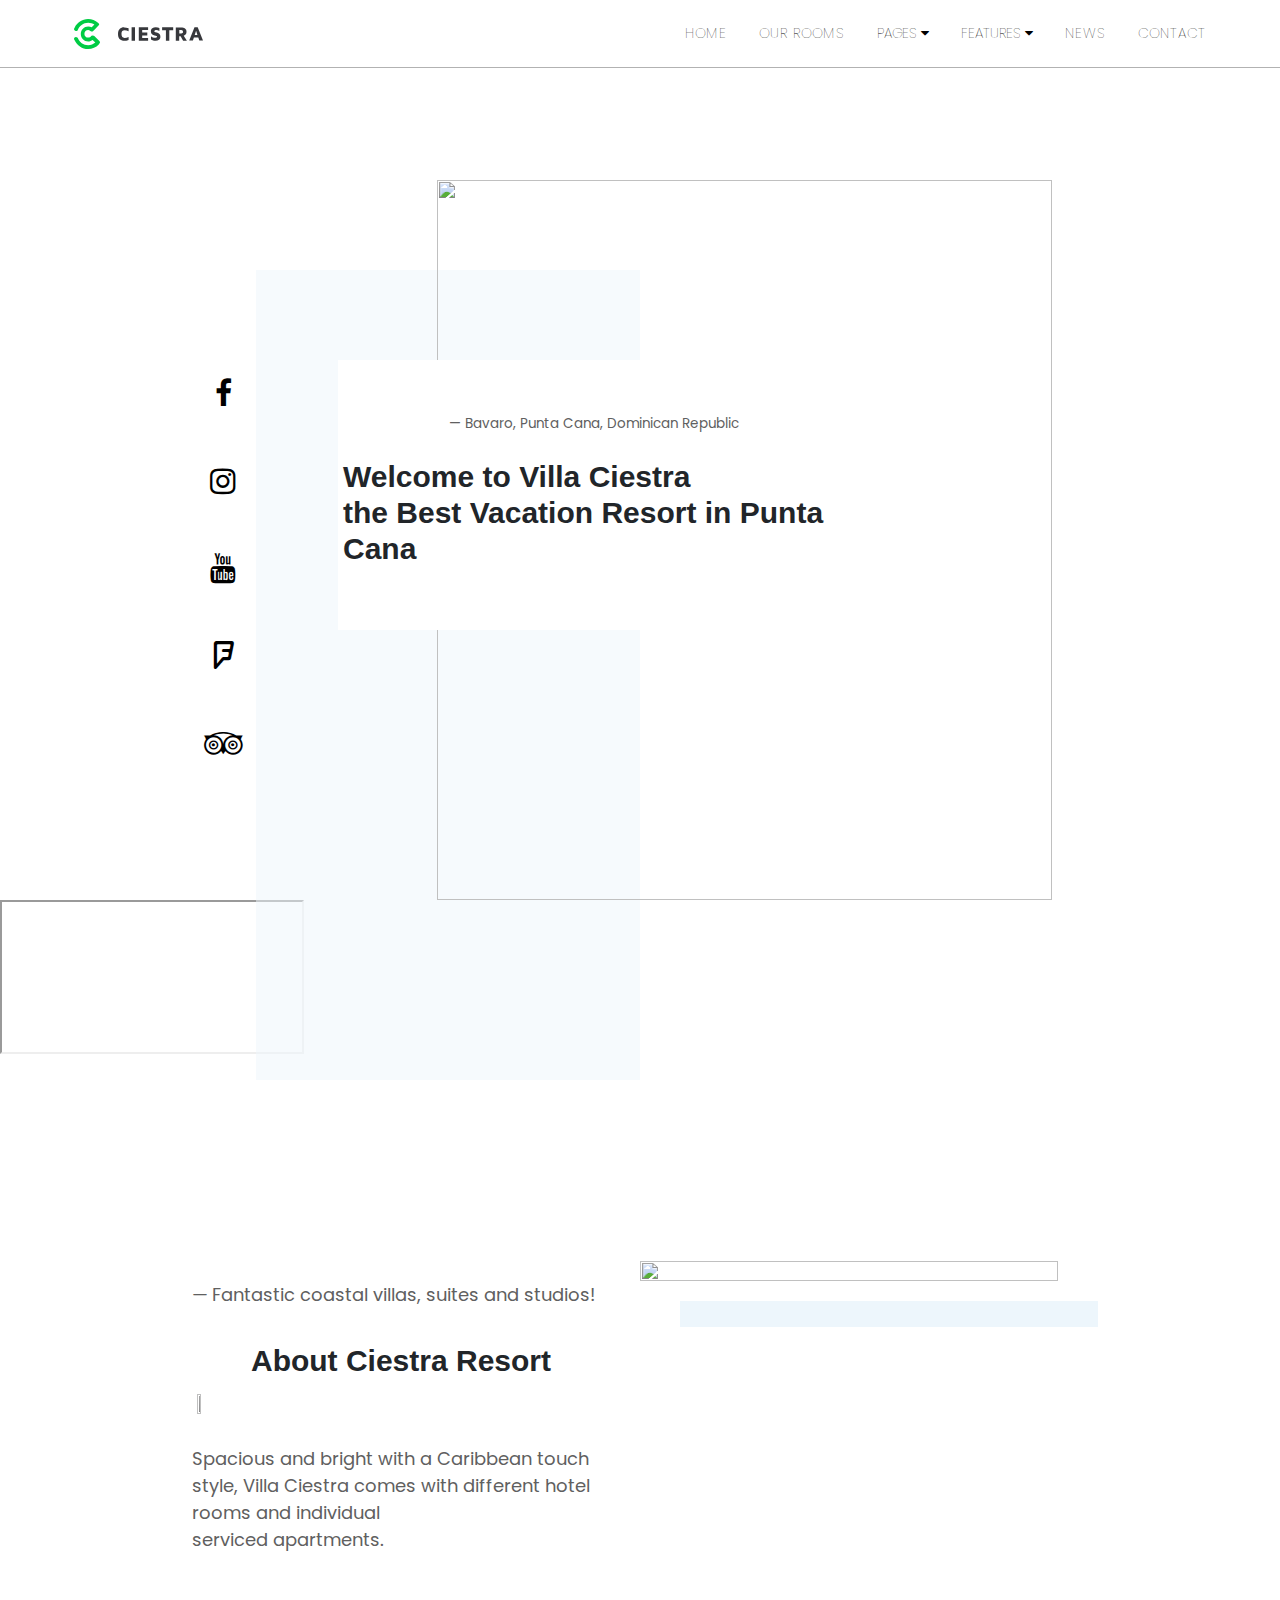
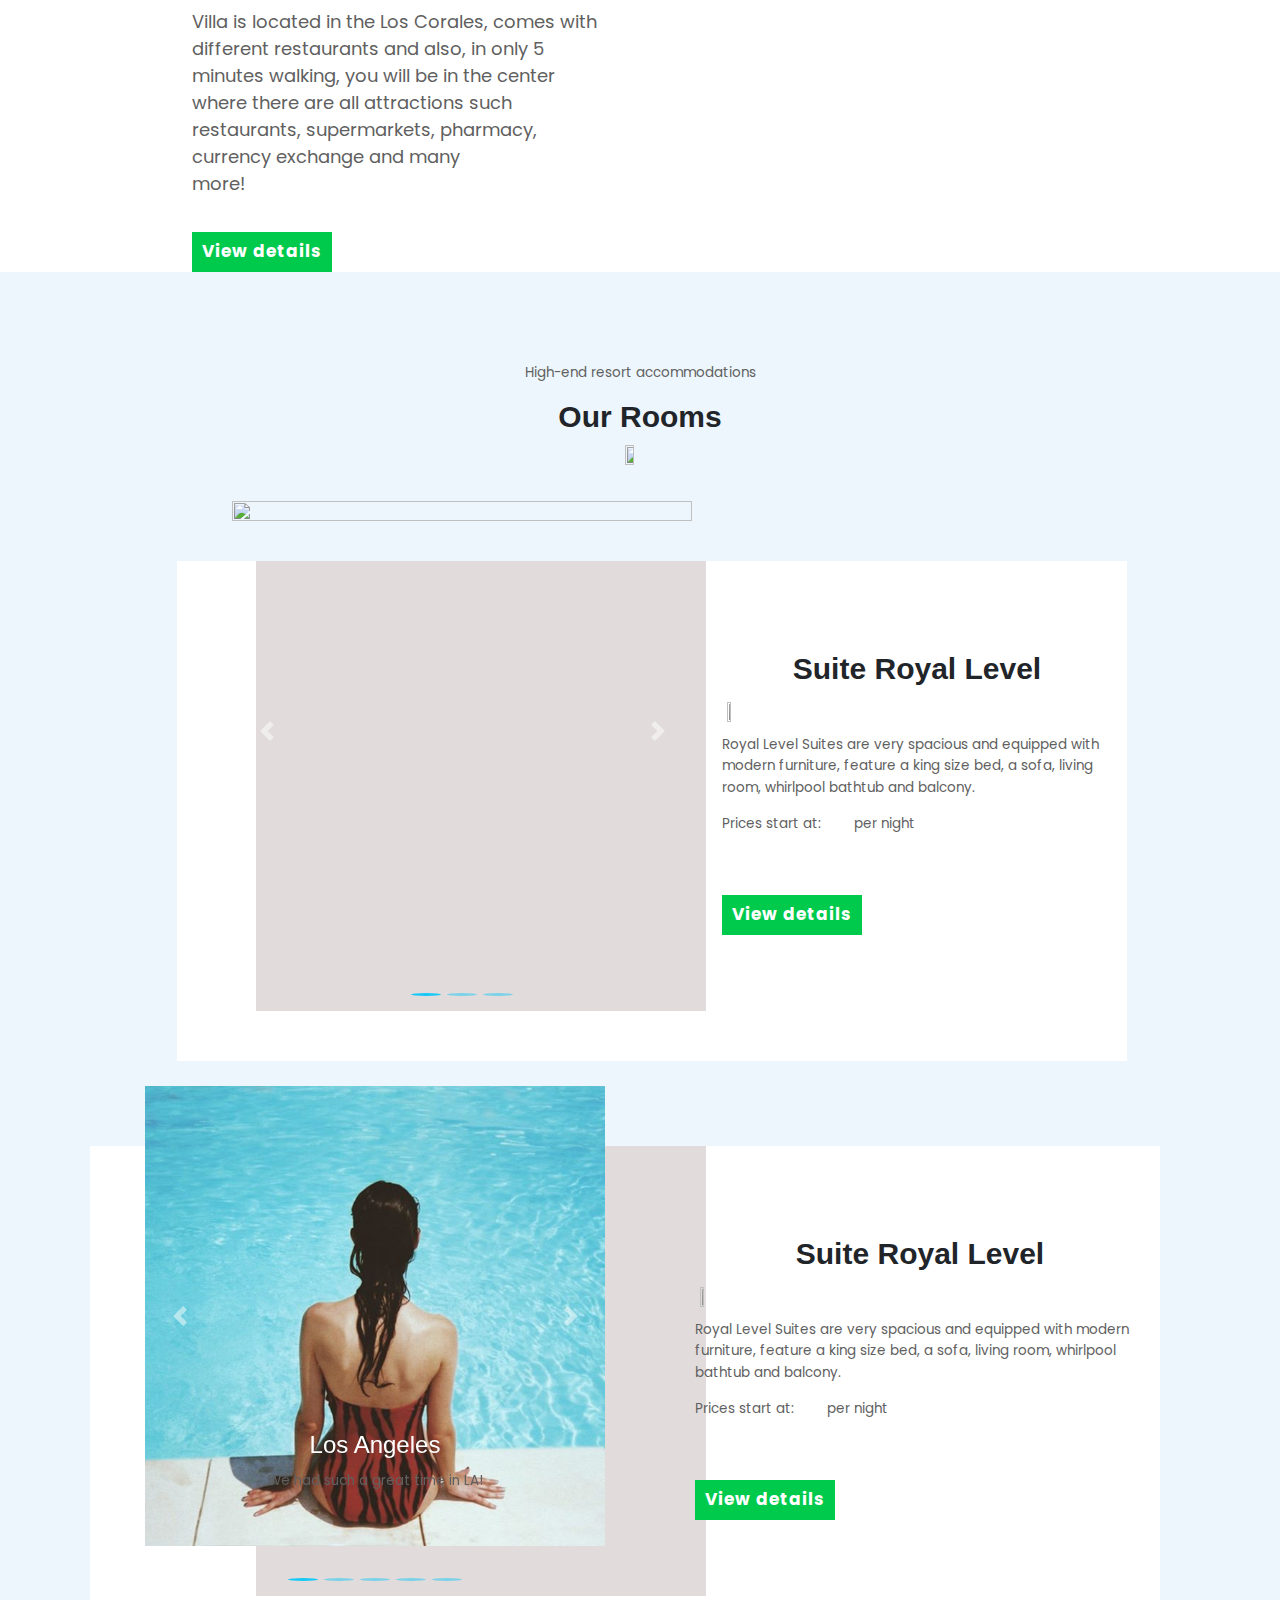
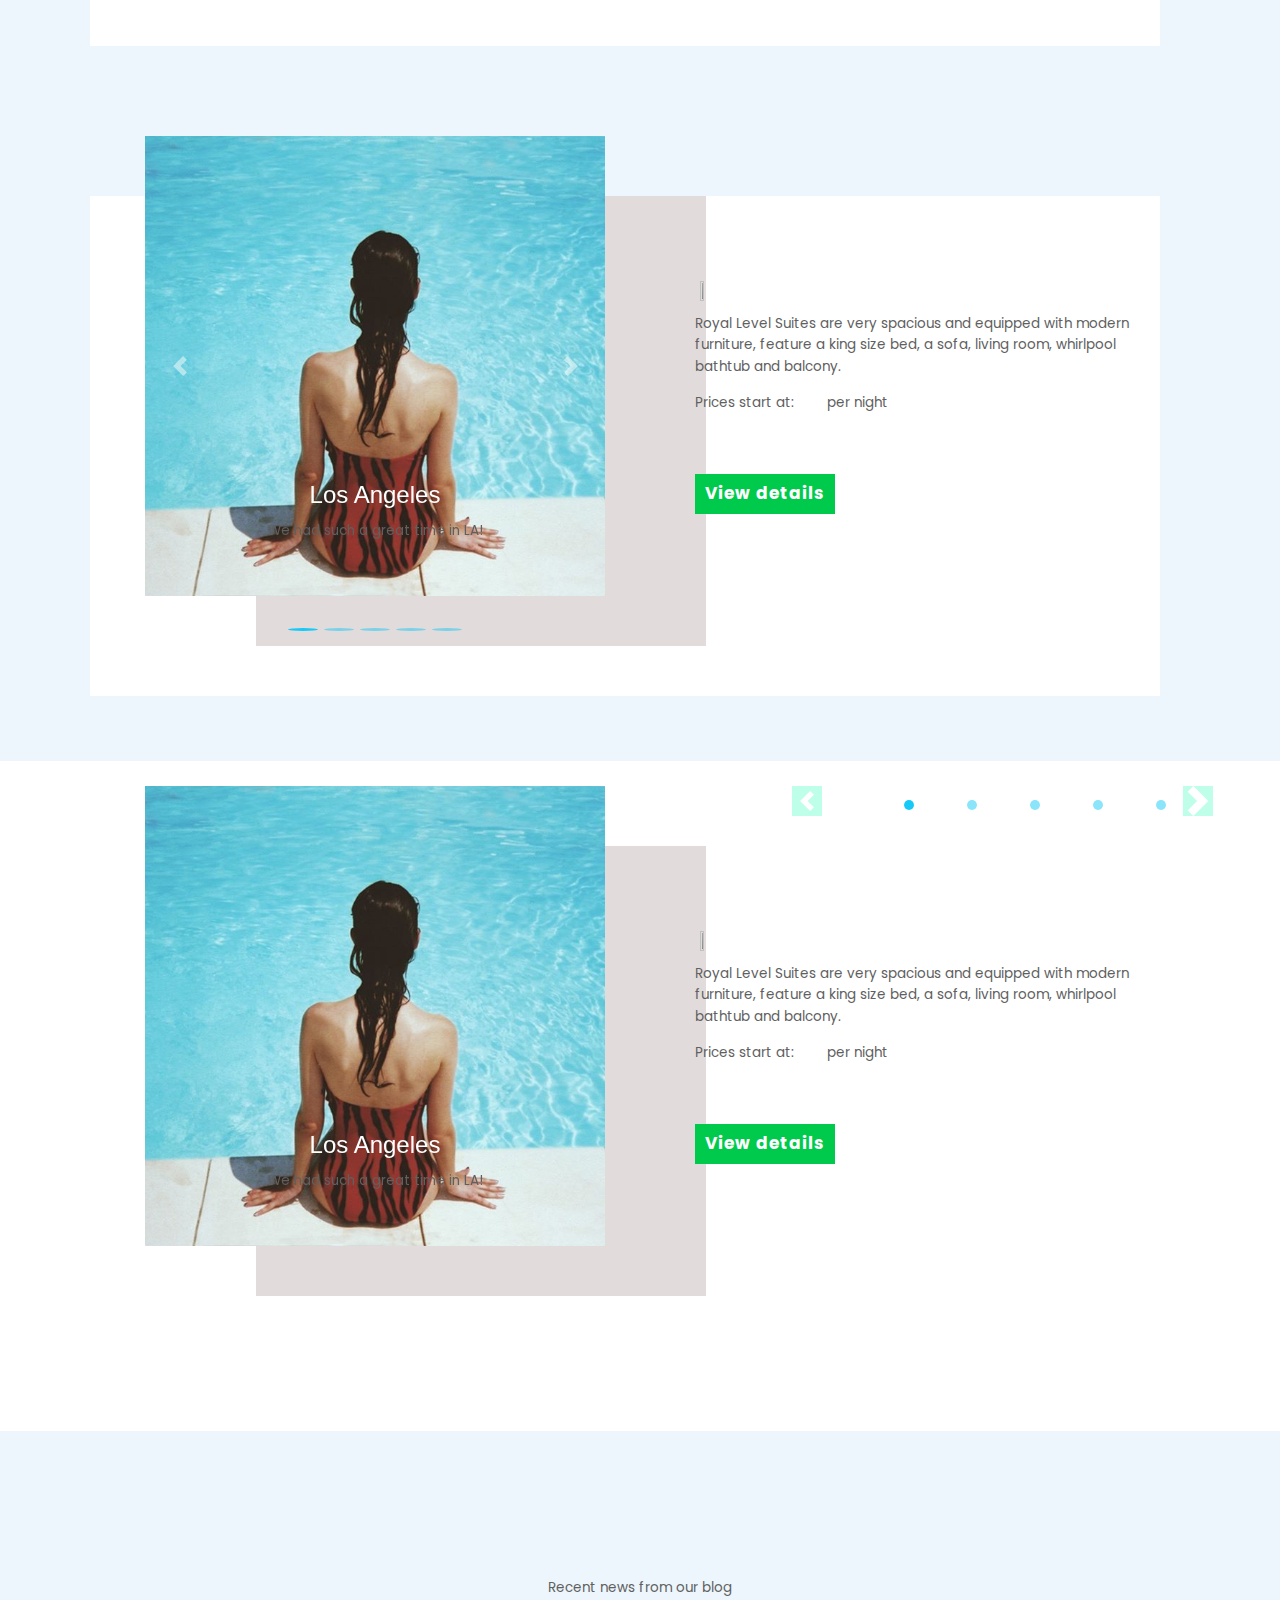
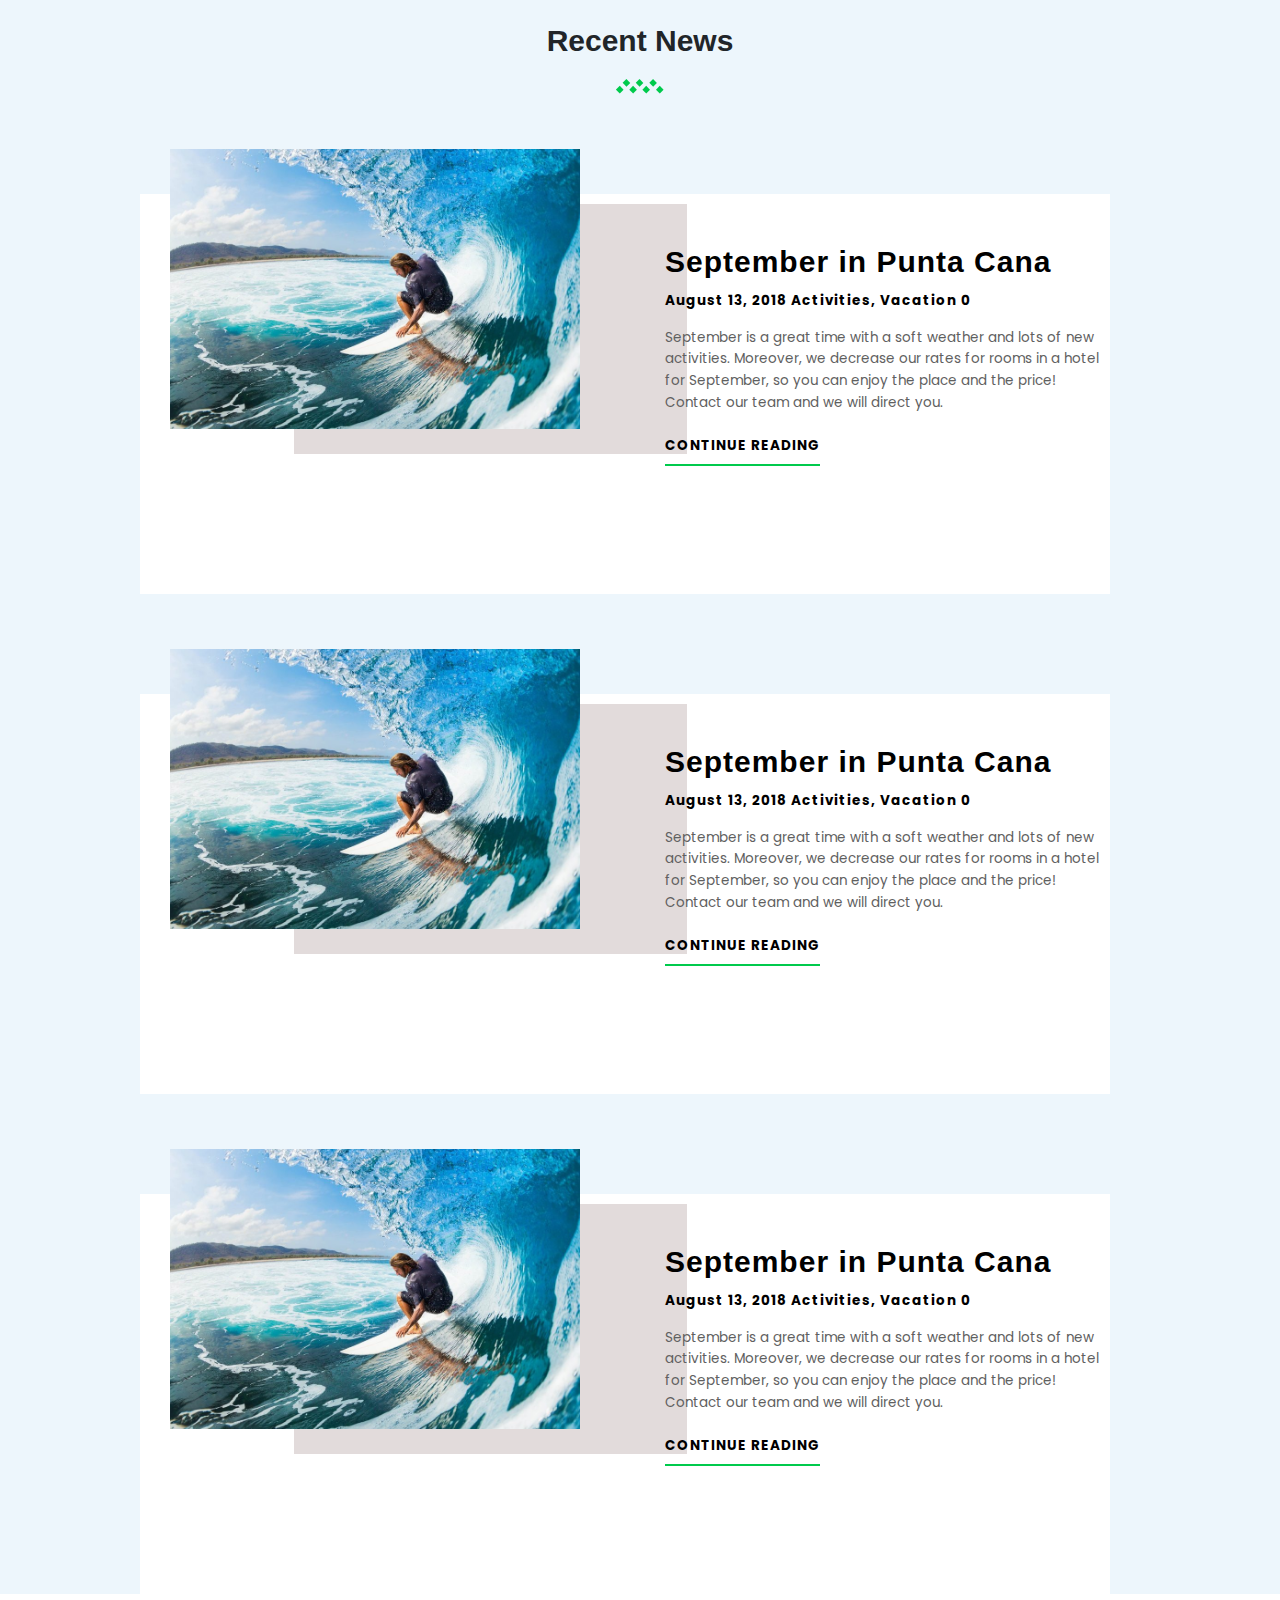
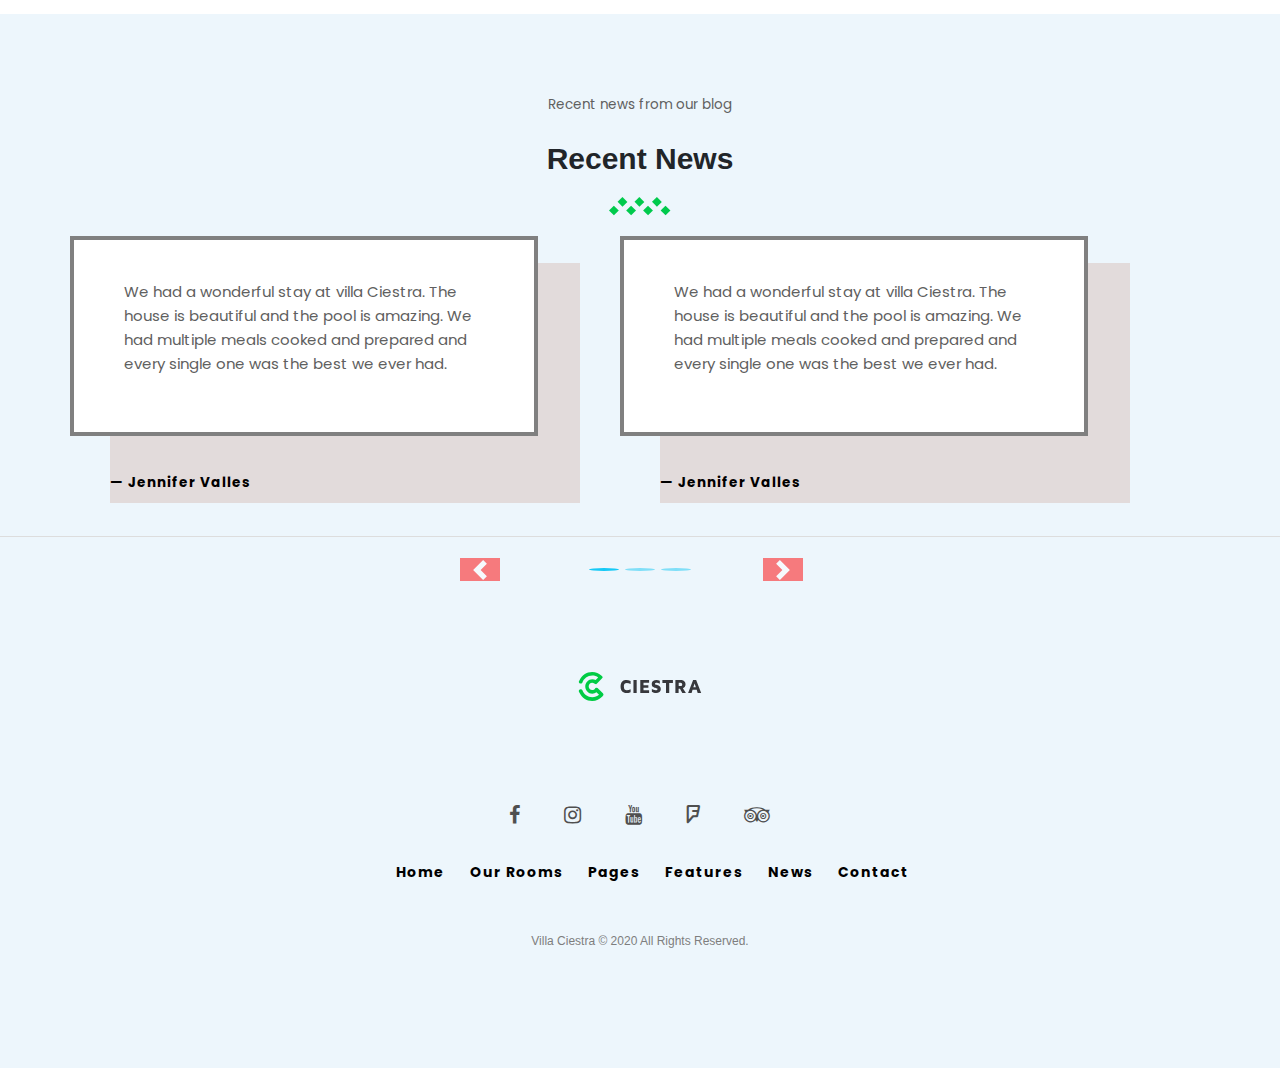
==== commit 19799f6b: "updating files" ====
--- a/index.html
+++ b/index.html
@@ -1,7 +1,7 @@
 <!DOCTYPE html>
 <html>
     <head>
-        <title>saif first web delopmaint</title>
+        <title>Hotel</title>
         <link href="https://fonts.googleapis.com/css?family=Poppins&display=swap" rel="stylesheet">
         <link rel="stylesheet" href="css/style.css">
                         <meta charset="utf-8">
@@ -144,9 +144,13 @@
           </div>
           </div>
         </section>
-          
-          
+         
+          <iframe src="https://booking.rentl.io/en/28646/27bf394a-c04a-408c-aece-f36b93a8f135">
+               
+           </iframe>
            <section class="foter">
+           
+<!--
                <form class="forom">
                    <p>
                        <label>Check-in: *</label>
@@ -166,6 +170,7 @@
                   
                   <input class="button" type="button" value="SEARCH">
                </form>
+-->
       </section>
 <!--/////////////////////////extra-div  start//////////////      -->
 <section class="extra-heder">
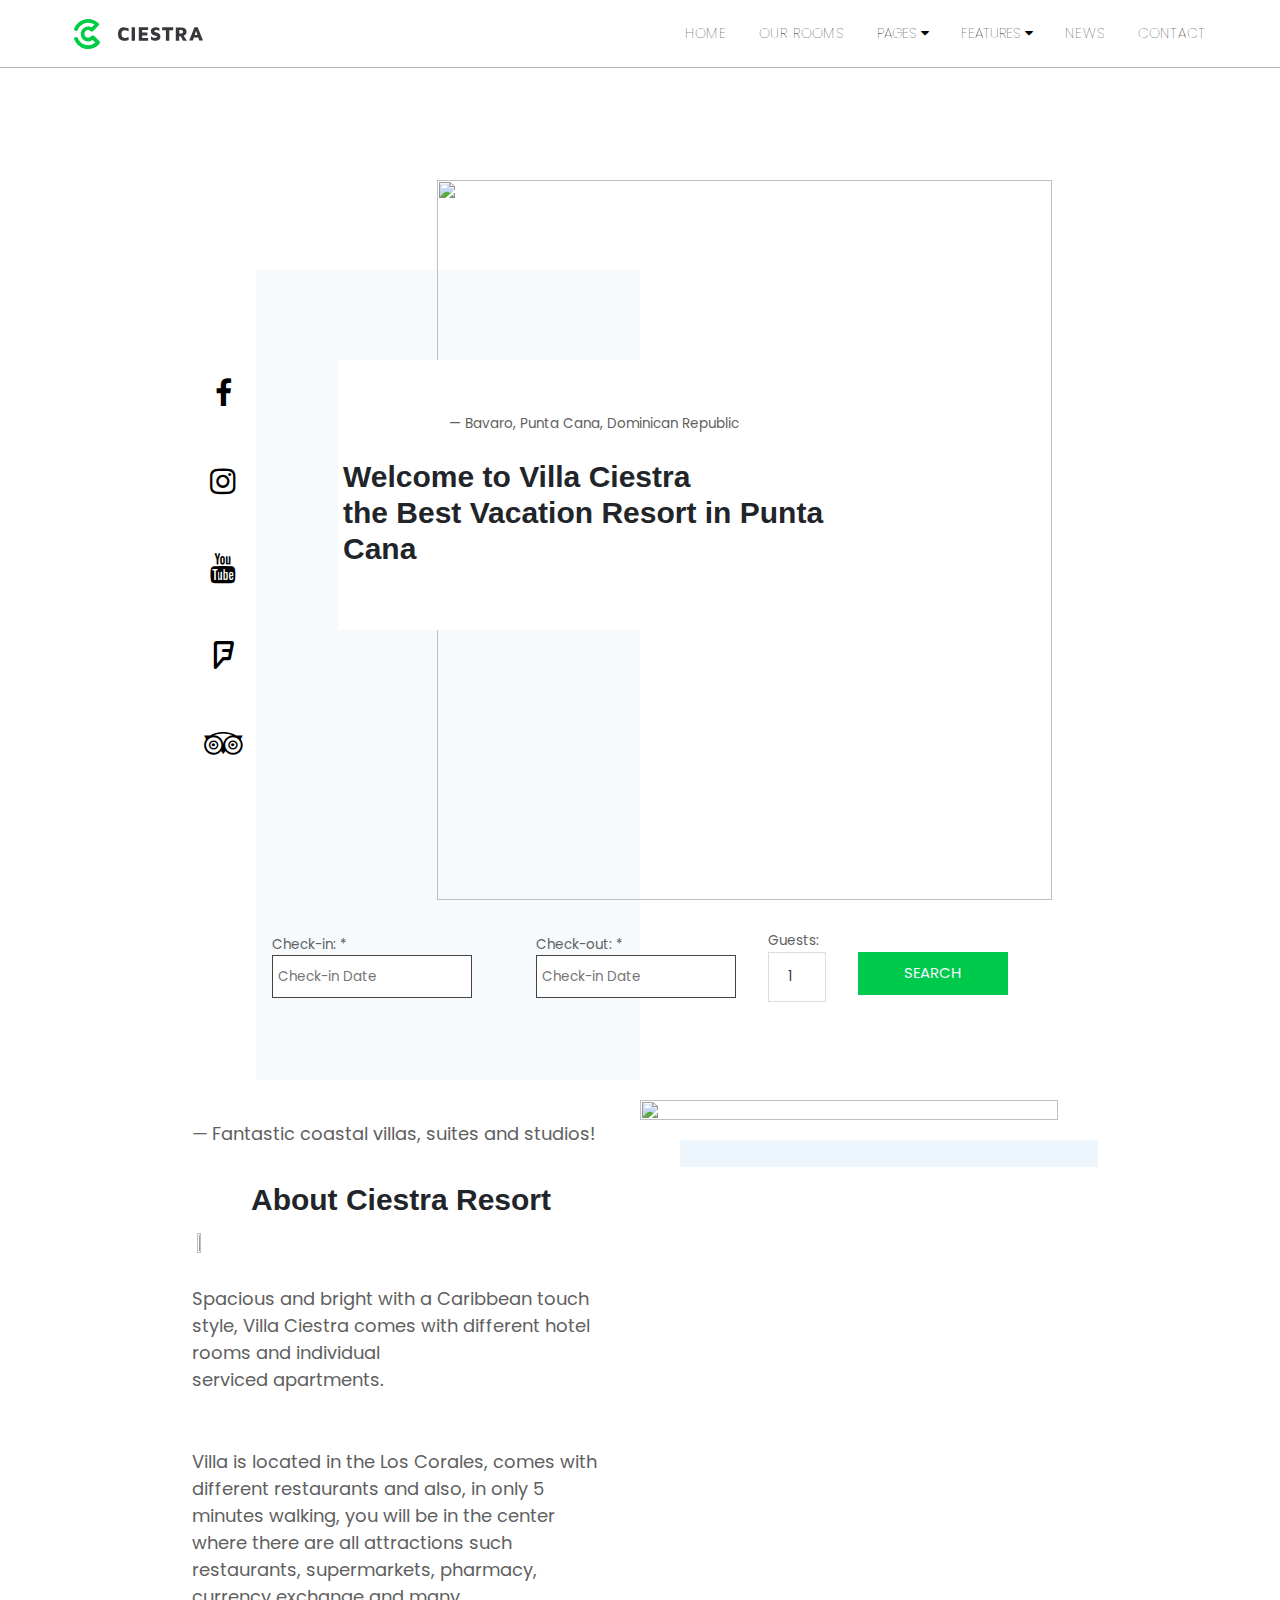
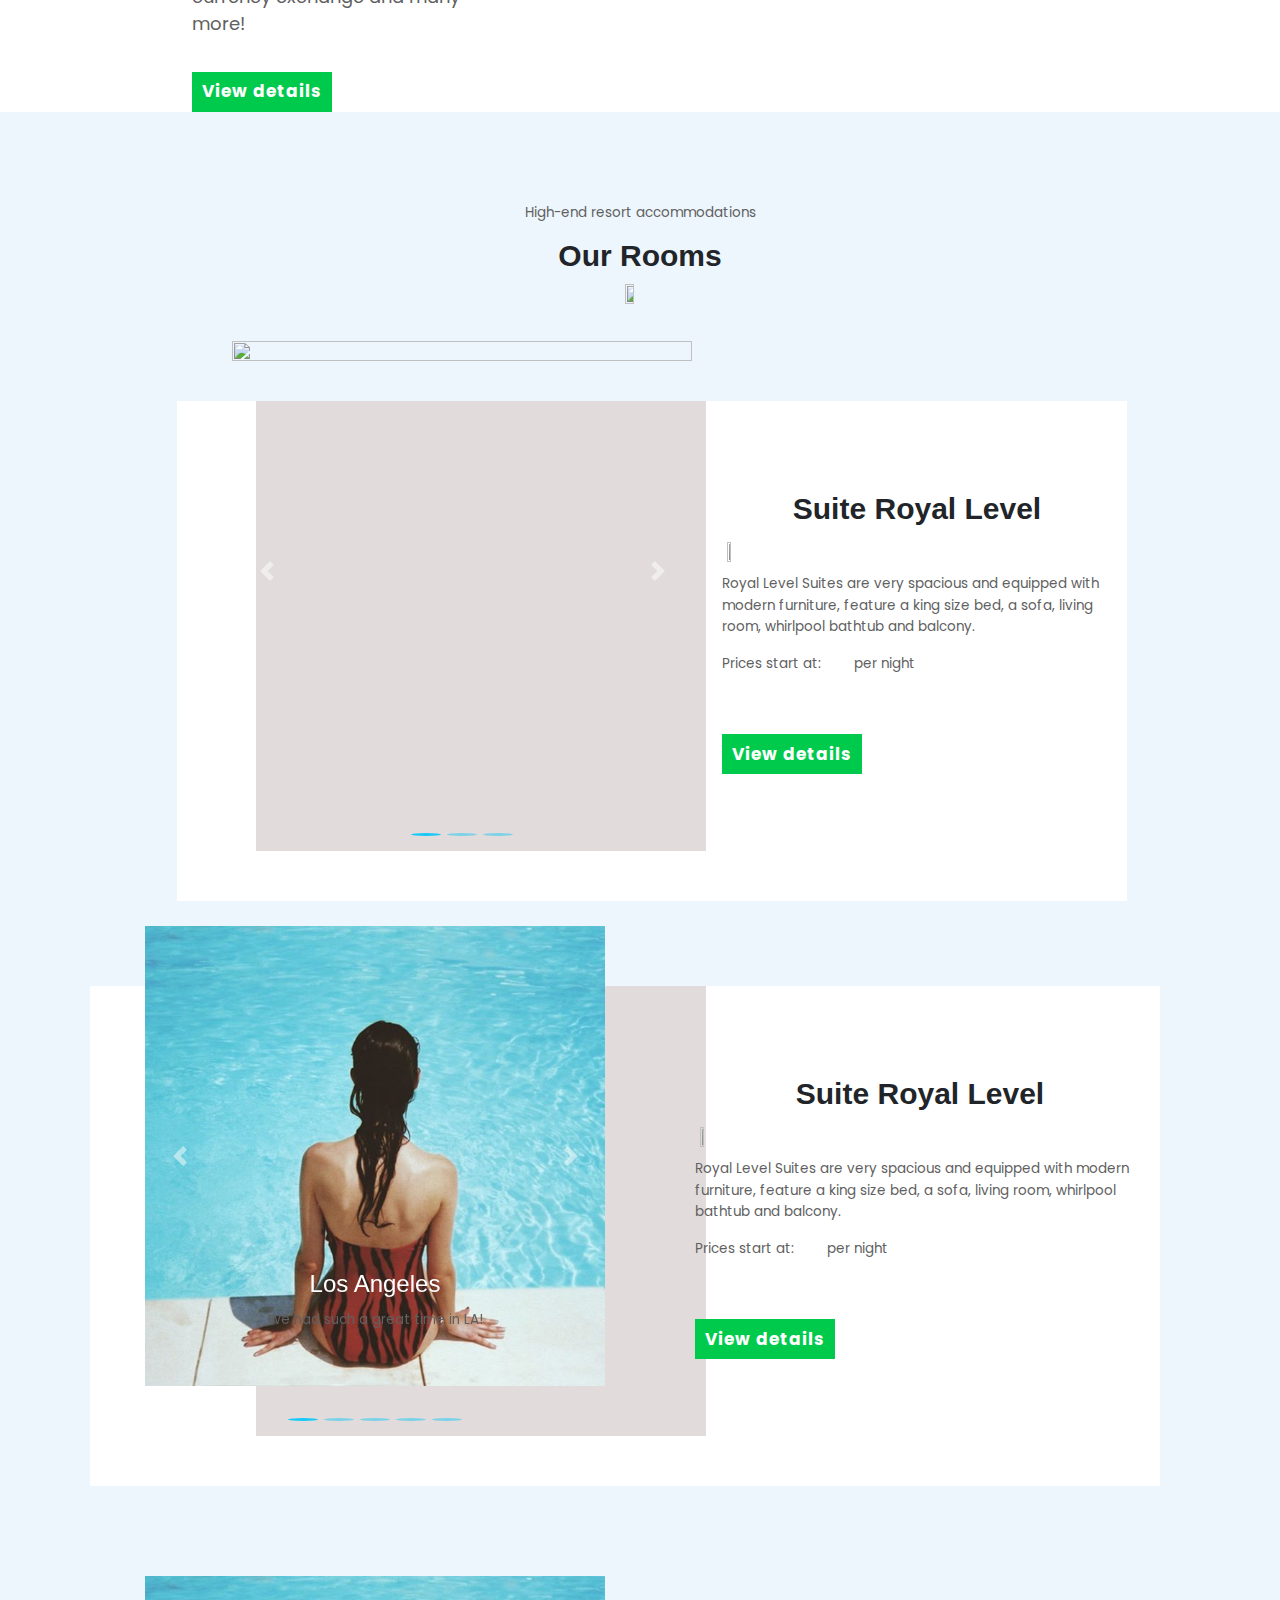
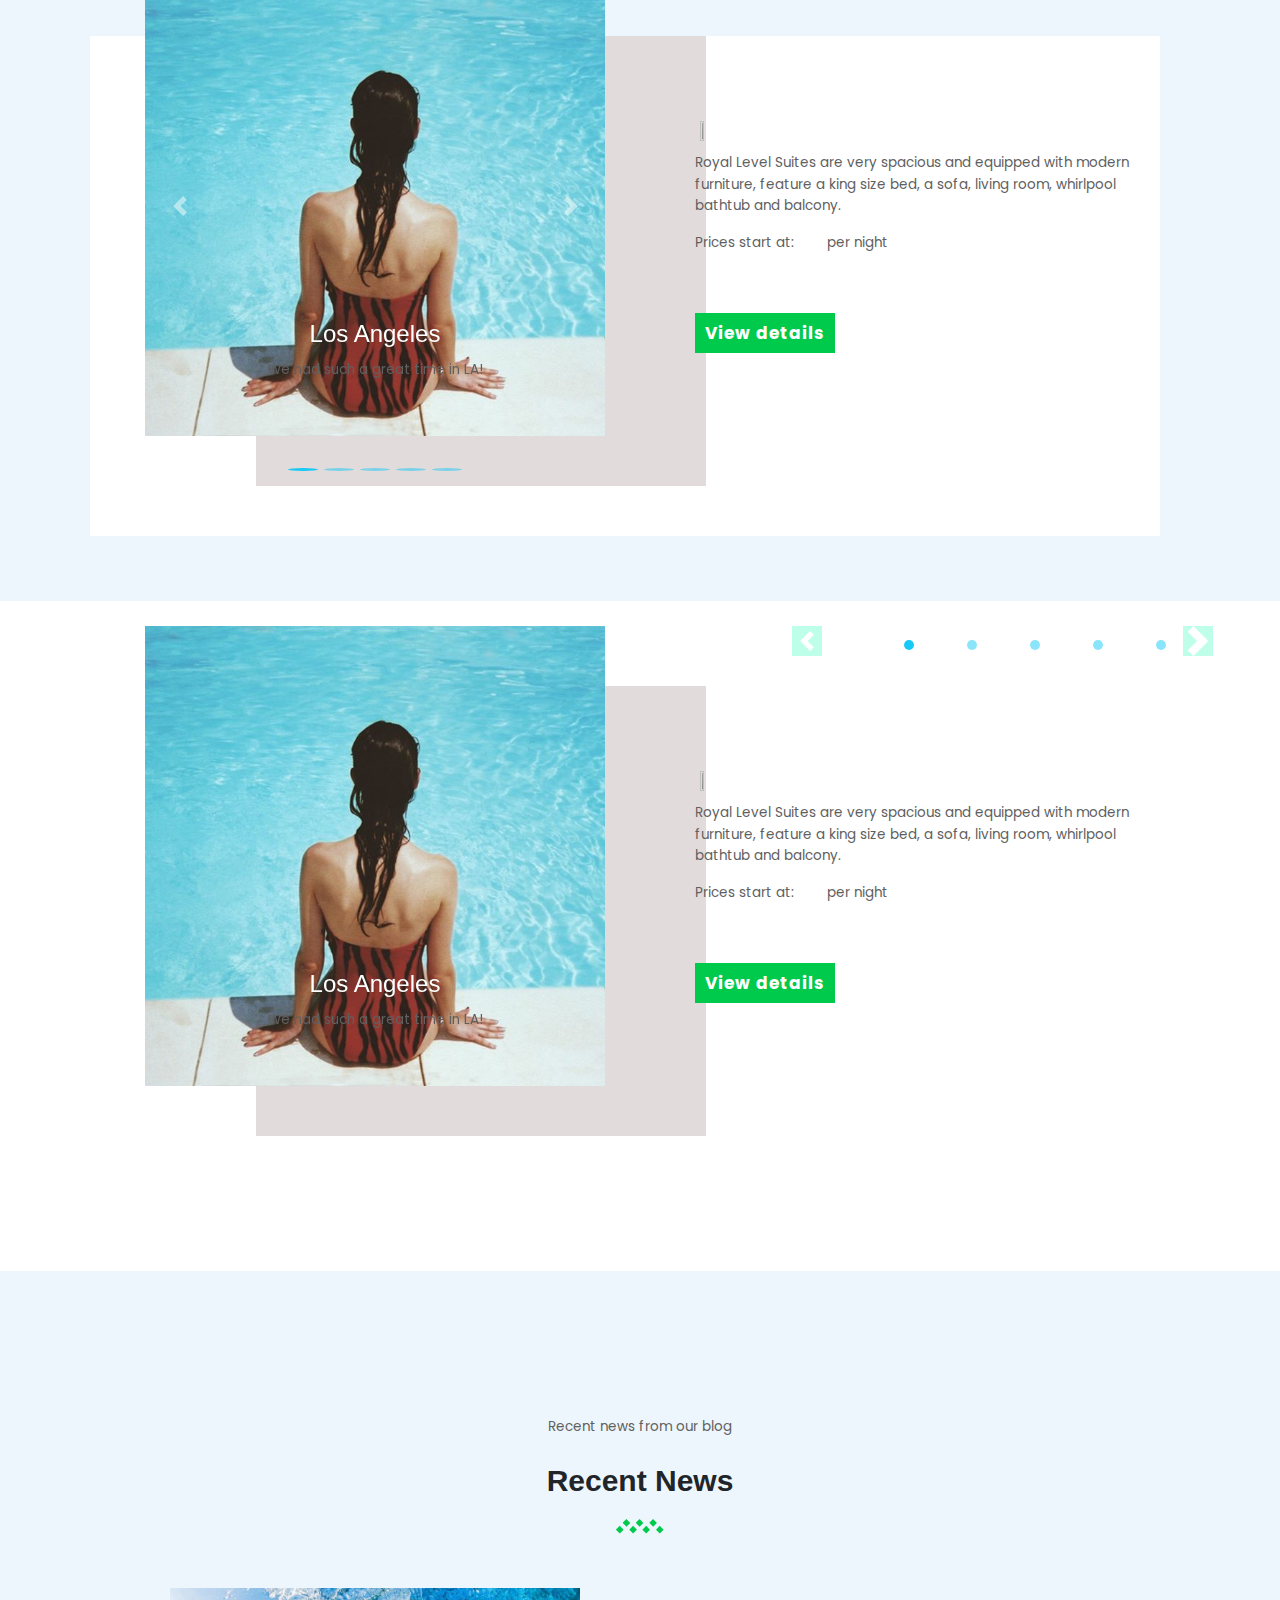
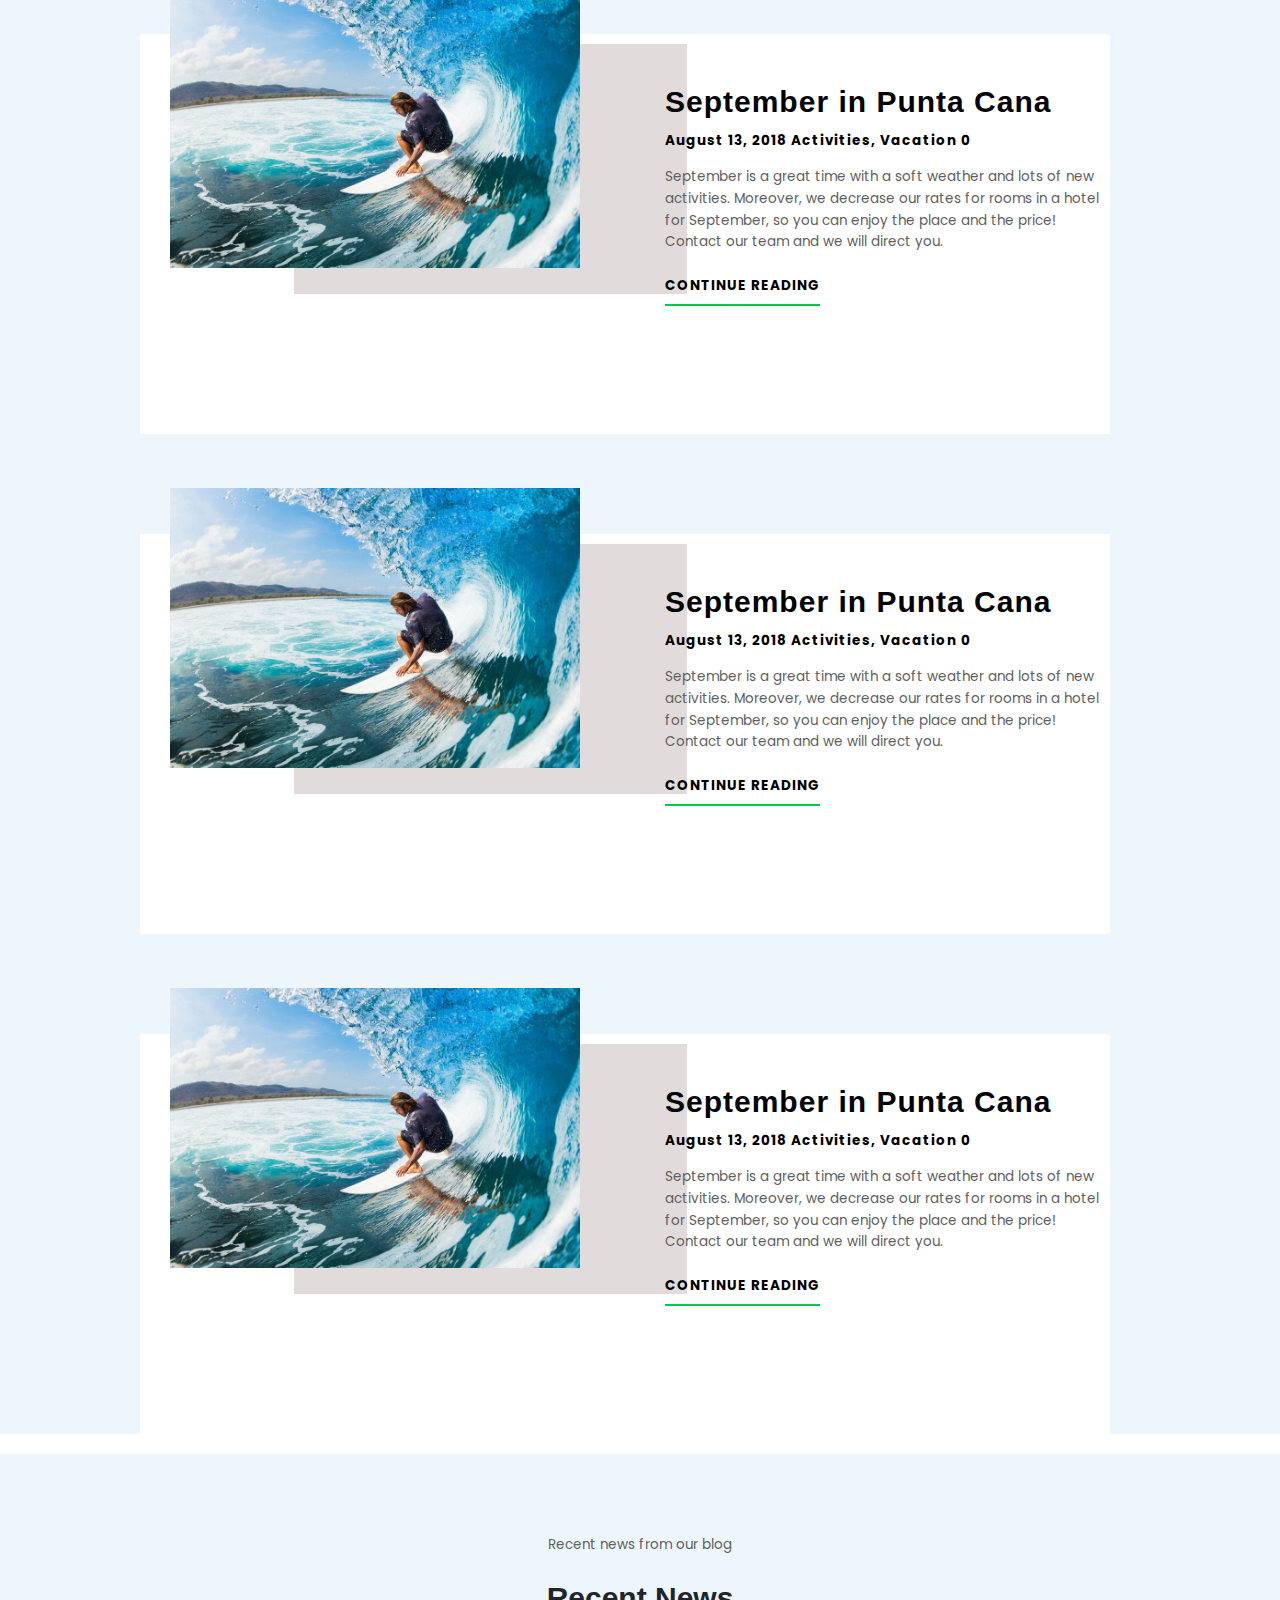
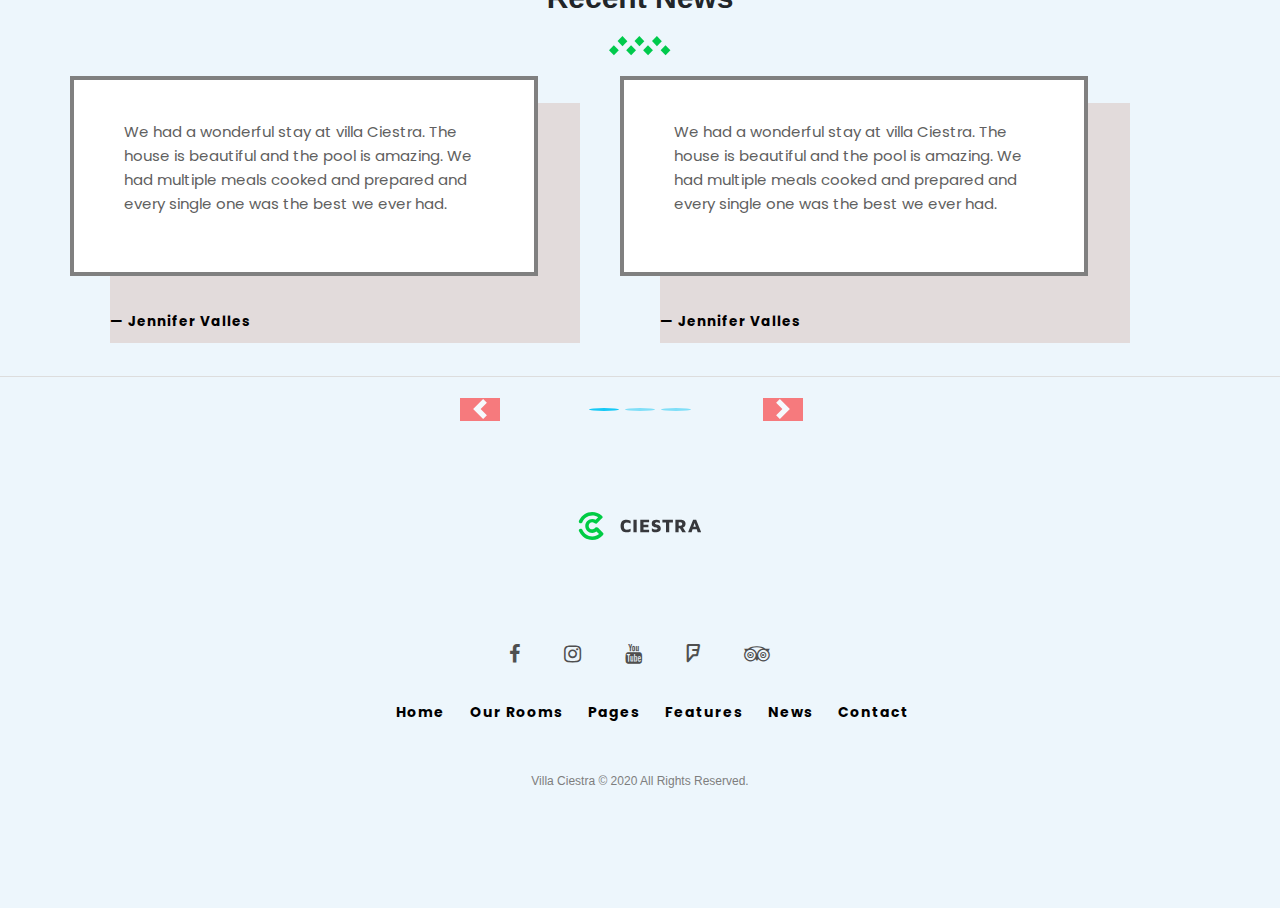
==== commit 8c21c9aa: "updating files" ====
--- a/index.html
+++ b/index.html
@@ -145,12 +145,13 @@
           </div>
         </section>
          
+<!--
           <iframe src="https://booking.rentl.io/en/28646/27bf394a-c04a-408c-aece-f36b93a8f135">
                
            </iframe>
+-->
            <section class="foter">
            
-<!--
                <form class="forom">
                    <p>
                        <label>Check-in: *</label>
@@ -170,7 +171,6 @@
                   
                   <input class="button" type="button" value="SEARCH">
                </form>
--->
       </section>
 <!--/////////////////////////extra-div  start//////////////      -->
 <section class="extra-heder">
